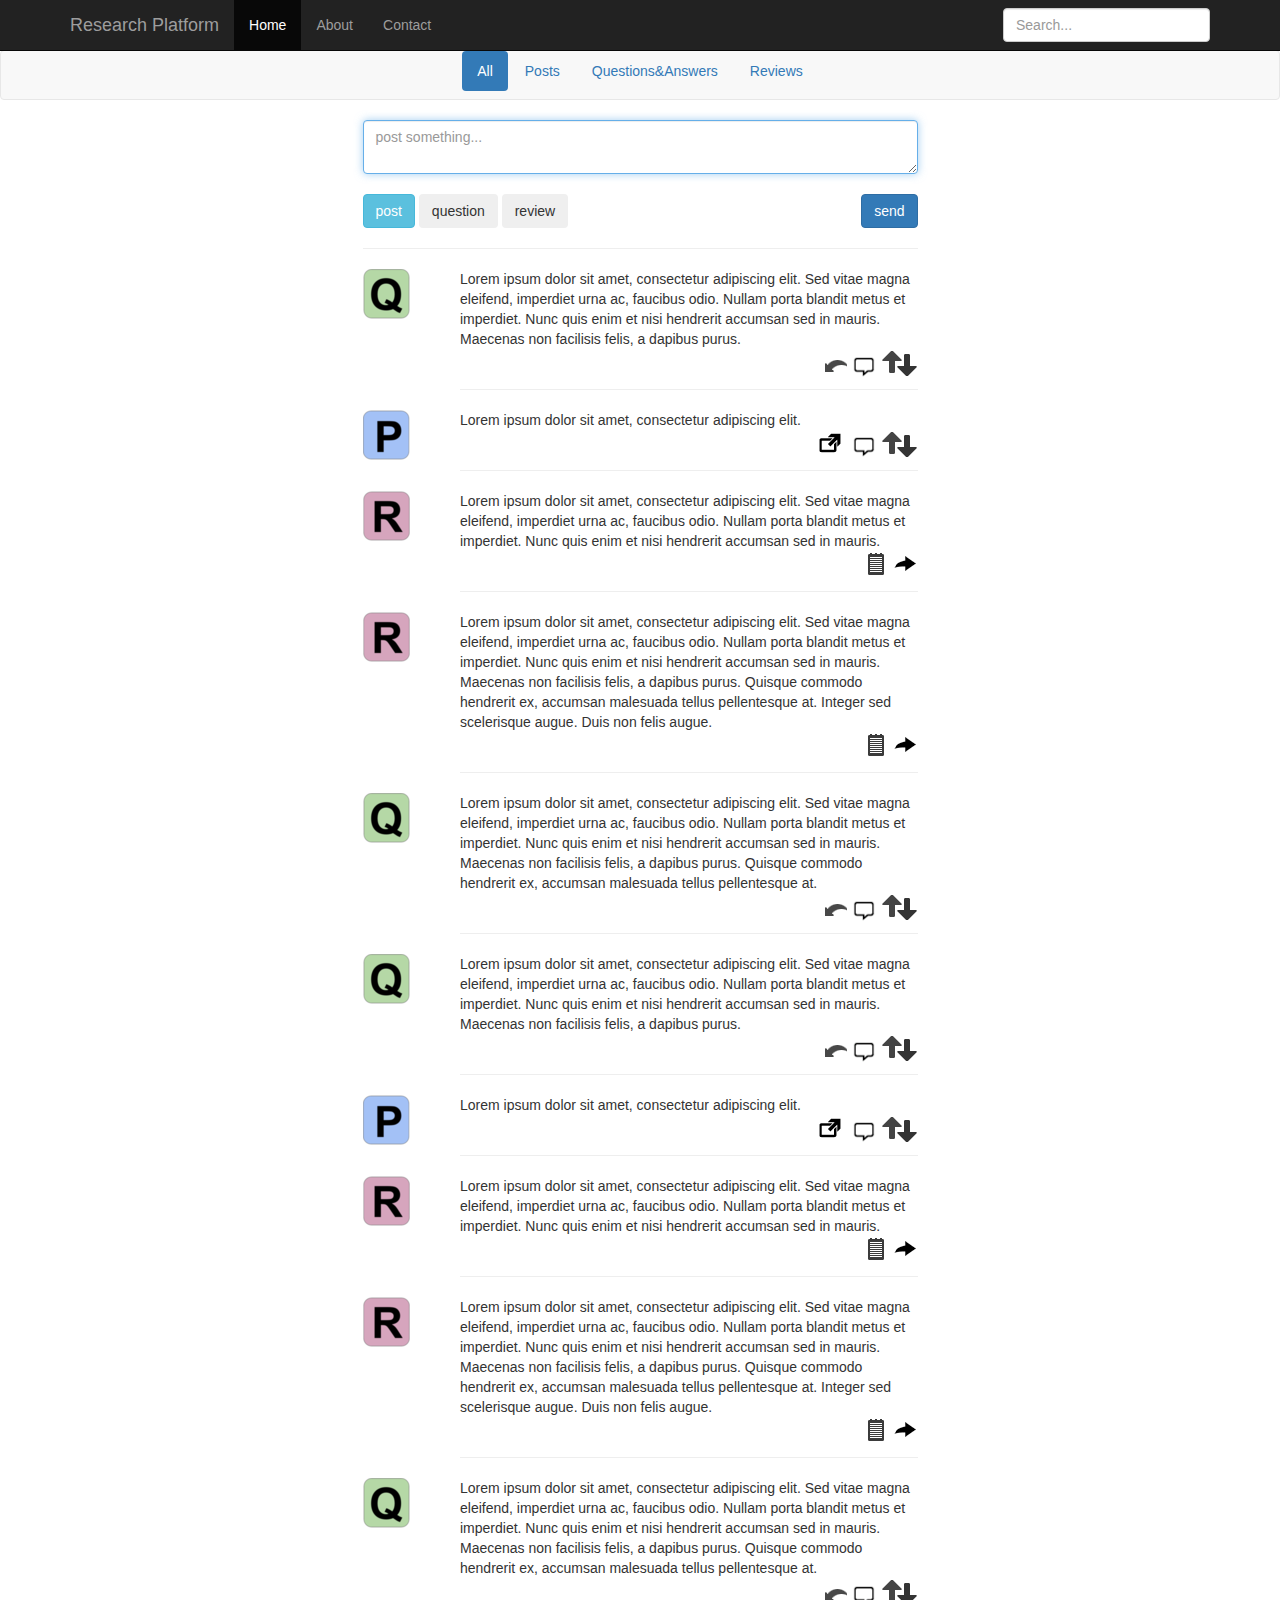
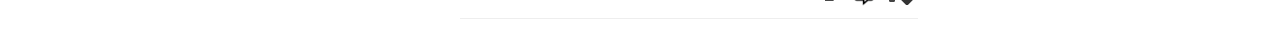
==== mainfeed.html @ 681f9a4e "Initial version of the front end" ====
<!DOCTYPE html>
<html lang="en">
  <head>
    <meta charset="utf-8">
    <meta http-equiv="X-UA-Compatible" content="IE=edge">
    <meta name="viewport" content="width=device-width, initial-scale=1">
    <title>Feed</title>

    <!-- Bootstrap -->
    <link href="css/bootstrap.min.css" rel="stylesheet">

    <!-- HTML5 shim and Respond.js for IE8 support of HTML5 elements and media queries -->
    <!-- WARNING: Respond.js doesn't work if you view the page via file:// -->
    <!--[if lt IE 9]>
      <script src="https://oss.maxcdn.com/html5shiv/3.7.3/html5shiv.min.js"></script>
      <script src="https://oss.maxcdn.com/respond/1.4.2/respond.min.js"></script>
    <![endif]-->
      
    <link href="css/starter-template.css" rel="stylesheet">
      
  </head>
  <body>
      
    <nav class="navbar navbar-inverse navbar-fixed-top">
        
          <div class="container">
            <div class="navbar-header">
              <button type="button" class="navbar-toggle collapsed" data-toggle="collapse" data-target="#navbar" aria-expanded="false" aria-controls="navbar">
                <span class="sr-only">Toggle navigation</span>
                <span class="icon-bar"></span>
                <span class="icon-bar"></span>
                <span class="icon-bar"></span>
              </button>
              <a class="navbar-brand" href="#">Research Platform</a>
            </div>
              
            <div id="navbar" class="collapse navbar-collapse">
              <ul class="nav navbar-nav">
                <li class="active"><a href="#">Home</a></li>
                <li><a href="#about">About</a></li>
                <li><a href="#contact">Contact</a></li>
              </ul>
              <form class="navbar-form navbar-right">
                  <div class="form-group">
                    <input type="text" placeholder="Search..." class="form-control">
                  </div>
              </form>
            </div><!--/.nav-collapse -->     
              
          </div>
        
    </nav>
      
    <nav class="navbar navbar-default">
        
      <div class="container">
          <ul class="nav nav-pills center-pills">
              <li role="presentation" class="active"><a href="#">All</a></li>            
              <li role="presentation"><a href="#">Posts</a></li>
              <li role="presentation"><a href="#">Questions&Answers</a></li>
              <li role="presentation"><a href="#">Reviews</a></li>
          </ul>
      </div>
        
    </nav>

    <div class="container">
      <div class="row">          
        <div class="col-md-3"/></div>
        <div class="col-md-6">
          <div class="form-group">
            <textarea class="form-control" rows="2" placeholder="post something..." required autofocus></textarea>
            <br>
            <button type="button" class="btn btn-info">post</button>
            <button type="button" class="btn btn-secondary">question</button>
            <button type="button" class="btn btn-secondary">review</button>
            <a class="btn btn-primary pull-right" href="#" role="button">send</a>
            <br>
            <hr/>
          </div>
          
        </div>
        
        
        <div class="col-md-3"/></div>
      </div>
      
      <div class="row">
          
        <div class="col-md-3"></div>
    
        <div class="col-md-1">
            <img src="img/question-icon.png"/>
        </div>
          
        <div class="col-md-5">
            <div>
            Lorem ipsum dolor sit amet, consectetur adipiscing elit. Sed vitae magna eleifend, imperdiet urna ac, faucibus odio. Nullam porta blandit metus et imperdiet. Nunc quis enim et nisi hendrerit accumsan sed in mauris. Maecenas non facilisis felis, a dapibus purus.
            </div>
            
            <div class="pull-right">
                      <a href="#"><img src="img/question-actions.png" /></a>
            </div>
            <br>
            <hr/>
        </div>
          
        <div class="col-md-3"></div>          
      </div>  
    
      <div class="row">
          
        <div class="col-md-3"></div>
    
        <div class="col-md-1">
            <img src="img/post-icon.png"/>
        </div>
          
        <div class="col-md-5">
            <div>
            Lorem ipsum dolor sit amet, consectetur adipiscing elit.
            </div>
            
            <div class="pull-right">
                <a href="#"><img src="img/post-actions.png" /></a>
            </div>
            <br>
            <hr/>
        </div>
          
        <div class="col-md-3"></div>          
      </div>
    
      <div class="row">
          
        <div class="col-md-3"></div>
    
        <div class="col-md-1">
            <img src="img/review-icon.png"/>
        </div>
          
        <div class="col-md-5">
            <div>
            Lorem ipsum dolor sit amet, consectetur adipiscing elit. Sed vitae magna eleifend, imperdiet urna ac, faucibus odio. Nullam porta blandit metus et imperdiet. Nunc quis enim et nisi hendrerit accumsan sed in mauris. 
            </div>
            
            <div class="pull-right">
                <a href="#"><img src="img/review-actions.png" /></a>
            </div>
            <br>
            <hr/>
        </div>
          
        <div class="col-md-3"></div>          
      </div>
    
      <div class="row">
          
        <div class="col-md-3"></div>
    
        <div class="col-md-1">
            <img src="img/review-icon.png"/>
        </div>
          
        <div class="col-md-5">
            <div>
            Lorem ipsum dolor sit amet, consectetur adipiscing elit. Sed vitae magna eleifend, imperdiet urna ac, faucibus odio. Nullam porta blandit metus et imperdiet. Nunc quis enim et nisi hendrerit accumsan sed in mauris. Maecenas non facilisis felis, a dapibus purus. Quisque commodo hendrerit ex, accumsan malesuada tellus pellentesque at. Integer sed scelerisque augue. Duis non felis augue.
            </div>
            
            <div class="pull-right">
                <a href="#"><img src="img/review-actions.png" /></a>
            </div>
            <br>
            <hr/>
        </div>
          
        <div class="col-md-3"></div>          
      </div>
    
      <div class="row">
          
        <div class="col-md-3"></div>
    
        <div class="col-md-1">
            <img src="img/question-icon.png"/>
        </div>
          
        <div class="col-md-5">
            <div>
            Lorem ipsum dolor sit amet, consectetur adipiscing elit. Sed vitae magna eleifend, imperdiet urna ac, faucibus odio. Nullam porta blandit metus et imperdiet. Nunc quis enim et nisi hendrerit accumsan sed in mauris. Maecenas non facilisis felis, a dapibus purus. Quisque commodo hendrerit ex, accumsan malesuada tellus pellentesque at.
            </div>
            
            <div class="pull-right">
                      <a href="#"><img src="img/question-actions.png" /></a>
            </div>
            <br>
            <hr/>
        </div>
          
        <div class="col-md-3"></div>          
      </div>
    
      <div class="row">
          
        <div class="col-md-3"></div>
    
        <div class="col-md-1">
            <img src="img/question-icon.png"/>
        </div>
          
        <div class="col-md-5">
            <div>
            Lorem ipsum dolor sit amet, consectetur adipiscing elit. Sed vitae magna eleifend, imperdiet urna ac, faucibus odio. Nullam porta blandit metus et imperdiet. Nunc quis enim et nisi hendrerit accumsan sed in mauris. Maecenas non facilisis felis, a dapibus purus.
            </div>
            
            <div class="pull-right">
                      <a href="#"><img src="img/question-actions.png" /></a>
            </div>
            <br>
            <hr/>
        </div>
          
        <div class="col-md-3"></div>          
      </div>  
    
      <div class="row">
          
        <div class="col-md-3"></div>
    
        <div class="col-md-1">
            <img src="img/post-icon.png"/>
        </div>
          
        <div class="col-md-5">
            <div>
            Lorem ipsum dolor sit amet, consectetur adipiscing elit.
            </div>
            
            <div class="pull-right">
                <a href="#"><img src="img/post-actions.png" /></a>
            </div>
            <br>
            <hr/>
        </div>
          
        <div class="col-md-3"></div>          
      </div>
    
      <div class="row">
          
        <div class="col-md-3"></div>
    
        <div class="col-md-1">
            <img src="img/review-icon.png"/>
        </div>
          
        <div class="col-md-5">
            <div>
            Lorem ipsum dolor sit amet, consectetur adipiscing elit. Sed vitae magna eleifend, imperdiet urna ac, faucibus odio. Nullam porta blandit metus et imperdiet. Nunc quis enim et nisi hendrerit accumsan sed in mauris. 
            </div>
            
            <div class="pull-right">
                <a href="#"><img src="img/review-actions.png" /></a>
            </div>
            <br>
            <hr/>
        </div>
          
        <div class="col-md-3"></div>          
      </div>
    
      <div class="row">
          
        <div class="col-md-3"></div>
    
        <div class="col-md-1">
            <img src="img/review-icon.png"/>
        </div>
          
        <div class="col-md-5">
            <div>
            Lorem ipsum dolor sit amet, consectetur adipiscing elit. Sed vitae magna eleifend, imperdiet urna ac, faucibus odio. Nullam porta blandit metus et imperdiet. Nunc quis enim et nisi hendrerit accumsan sed in mauris. Maecenas non facilisis felis, a dapibus purus. Quisque commodo hendrerit ex, accumsan malesuada tellus pellentesque at. Integer sed scelerisque augue. Duis non felis augue.
            </div>
            
            <div class="pull-right">
                <a href="#"><img src="img/review-actions.png" /></a>
            </div>
            <br>
            <hr/>
        </div>
          
        <div class="col-md-3"></div>          
      </div>
    
      <div class="row">
          
        <div class="col-md-3"></div>
    
        <div class="col-md-1">
            <img src="img/question-icon.png"/>
        </div>
          
        <div class="col-md-5">
            <div>
            Lorem ipsum dolor sit amet, consectetur adipiscing elit. Sed vitae magna eleifend, imperdiet urna ac, faucibus odio. Nullam porta blandit metus et imperdiet. Nunc quis enim et nisi hendrerit accumsan sed in mauris. Maecenas non facilisis felis, a dapibus purus. Quisque commodo hendrerit ex, accumsan malesuada tellus pellentesque at.
            </div>
            
            <div class="pull-right">
                      <a href="#"><img src="img/question-actions.png" /></a>
            </div>
            <br>
            <hr/>
        </div>
          
        <div class="col-md-3"></div>          
      </div>

    
    
    
    </div><!-- /.container -->
      
    <!--
    <footer class="footer">
      <div class="container">
         <p class="text-muted">Place sticky footer content here.</p> 
      </div>
    </footer>      
    -->
      
    <script src="https://ajax.googleapis.com/ajax/libs/jquery/1.12.4/jquery.min.js"></script>
    <script src="js/bootstrap.min.js"></script>
  </body>
</html>
---- css/starter-template.css ----
body {
  padding-top: 50px;
}

.starter-template {
  padding: 40px 15px;
  text-align: center;
}

.footer {
  position: absolute;
  bottom: 0;
  width: 100%;
  /* Set the fixed height of the footer here */
  height: 60px;
  background-color: #f5f5f5;
}

.center-pills {
    display: flex;
    justify-content: center;
}
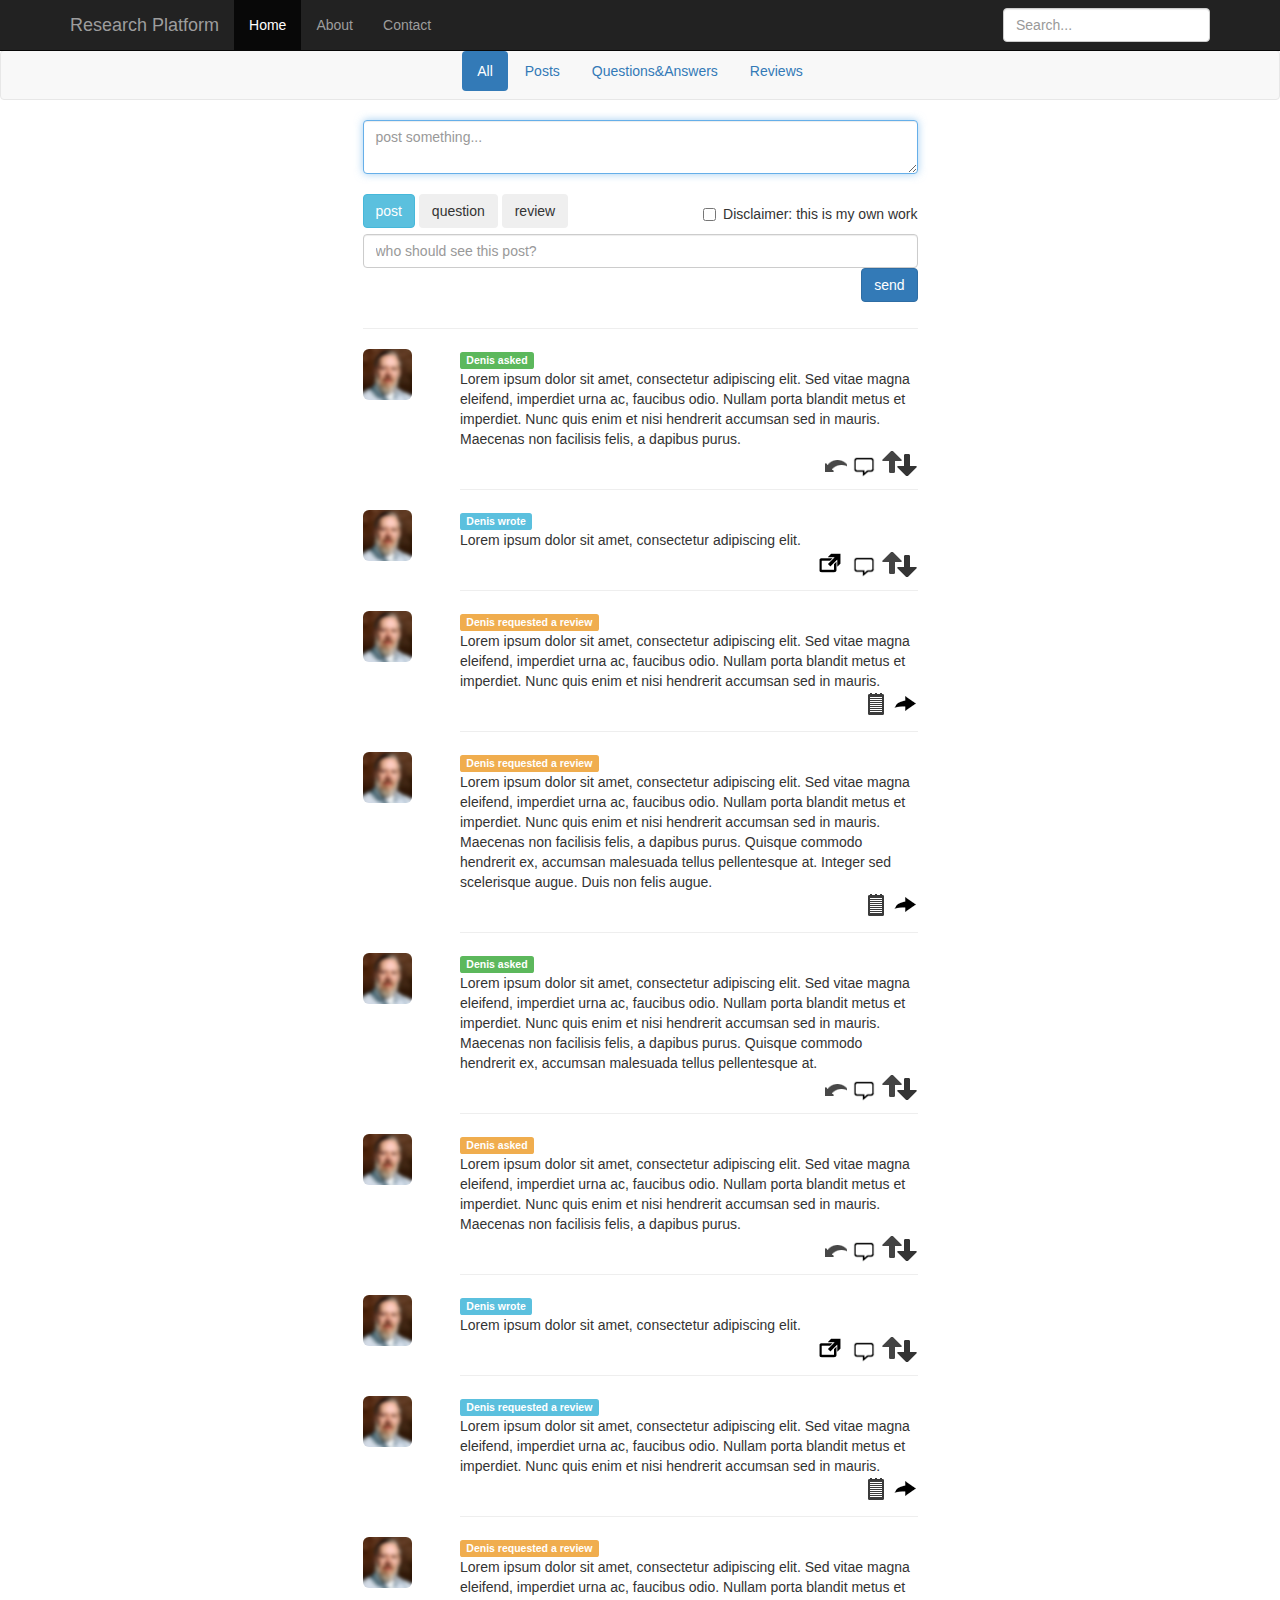
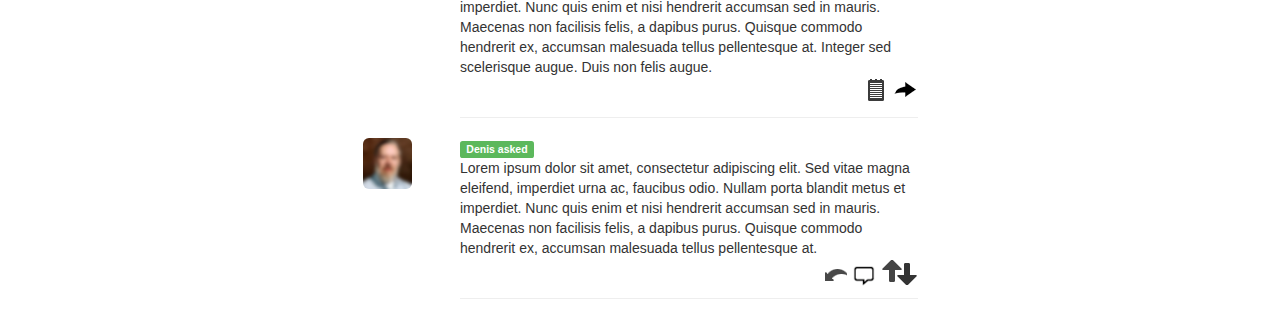
==== commit 1678b392: "+ Added profile pic of user and type of post in both index.html and mainfeed.html + Added the “send”" ====
--- a/mainfeed.html
+++ b/mainfeed.html
@@ -69,13 +69,28 @@
         <div class="col-md-3"/></div>
         <div class="col-md-6">
           <div class="form-group">
-            <textarea class="form-control" rows="2" placeholder="post something..." required autofocus></textarea>
-            <br>
-            <button type="button" class="btn btn-info">post</button>
-            <button type="button" class="btn btn-secondary">question</button>
-            <button type="button" class="btn btn-secondary">review</button>
-            <a class="btn btn-primary pull-right" href="#" role="button">send</a>
-            <br>
+            <div>
+              <textarea class="form-control" rows="2" placeholder="post something..." required autofocus></textarea>
+            </div>
+              
+            <div>
+              <br>
+              <button type="button" class="btn btn-info">post</button>
+              <button type="button" class="btn btn-secondary">question</button>
+              <button type="button" class="btn btn-secondary">review</button>
+                
+              <div class="checkbox pull-right">
+                <label><input type="checkbox">Disclaimer: this is my own work</label>
+              </div>                
+            </div>
+            
+            <div class="form-group">
+              <input type="text" class="form-control pull-left" data-role="tagsinput" placeholder="who should see this post?" id="usr">     
+            </div>
+            <div>                
+                <a class="btn btn-primary pull-right" href="#" role="button">send</a>
+            </div>
+            <br><br><br>
             <hr/>
           </div>
           
@@ -90,15 +105,122 @@
         <div class="col-md-3"></div>
     
         <div class="col-md-1">
-            <img src="img/question-icon.png"/>
-        </div>
-          
-        <div class="col-md-5">
+            <img src="img/denis.png" class="img-rounded"/>
+        </div>
+          
+        <div class="col-md-5">
+            <div>
+              <span class="label label-success">Denis asked</span>
+            </div>
             <div>
             Lorem ipsum dolor sit amet, consectetur adipiscing elit. Sed vitae magna eleifend, imperdiet urna ac, faucibus odio. Nullam porta blandit metus et imperdiet. Nunc quis enim et nisi hendrerit accumsan sed in mauris. Maecenas non facilisis felis, a dapibus purus.
             </div>
             
             <div class="pull-right">
+              <a href="#"><img src="img/question-actions.png" /></a>
+            </div>
+            <br>
+            <hr/>
+        </div>
+          
+        <div class="col-md-3"></div>          
+      </div>  
+    
+      <div class="row">
+          
+        <div class="col-md-3"></div>
+    
+        <div class="col-md-1">
+            <img src="img/denis.png" class="img-rounded"/>
+        </div>
+          
+        <div class="col-md-5">
+            <div>
+              <span class="label label-info">Denis wrote</span>
+            </div>
+            <div>
+            Lorem ipsum dolor sit amet, consectetur adipiscing elit.
+            </div>
+            
+            <div class="pull-right">
+                <a href="#"><img src="img/post-actions.png" /></a>
+            </div>
+            <br>
+            <hr/>
+        </div>
+          
+        <div class="col-md-3"></div>          
+      </div>
+    
+      <div class="row">
+          
+        <div class="col-md-3"></div>
+    
+        <div class="col-md-1">
+            <img src="img/denis.png" class="img-rounded"/>
+        </div>
+          
+        <div class="col-md-5">
+            <div>
+              <span class="label label-warning">Denis requested a review</span>
+            </div>
+            <div>
+            Lorem ipsum dolor sit amet, consectetur adipiscing elit. Sed vitae magna eleifend, imperdiet urna ac, faucibus odio. Nullam porta blandit metus et imperdiet. Nunc quis enim et nisi hendrerit accumsan sed in mauris. 
+            </div>
+            
+            <div class="pull-right">
+                <a href="#"><img src="img/review-actions.png" /></a>
+            </div>
+            <br>
+            <hr/>
+        </div>
+          
+        <div class="col-md-3"></div>          
+      </div>
+    
+      <div class="row">
+          
+        <div class="col-md-3"></div>
+    
+        <div class="col-md-1">
+            <img src="img/denis.png" class="img-rounded"/>
+        </div>
+          
+        <div class="col-md-5">
+            <div>
+              <span class="label label-warning">Denis requested a review</span>
+            </div>
+            <div>
+            Lorem ipsum dolor sit amet, consectetur adipiscing elit. Sed vitae magna eleifend, imperdiet urna ac, faucibus odio. Nullam porta blandit metus et imperdiet. Nunc quis enim et nisi hendrerit accumsan sed in mauris. Maecenas non facilisis felis, a dapibus purus. Quisque commodo hendrerit ex, accumsan malesuada tellus pellentesque at. Integer sed scelerisque augue. Duis non felis augue.
+            </div>
+            
+            <div class="pull-right">
+                <a href="#"><img src="img/review-actions.png" /></a>
+            </div>
+            <br>
+            <hr/>
+        </div>
+          
+        <div class="col-md-3"></div>          
+      </div>
+    
+      <div class="row">
+          
+        <div class="col-md-3"></div>
+    
+        <div class="col-md-1">
+            <img src="img/denis.png" class="img-rounded"/>
+        </div>
+          
+        <div class="col-md-5">
+            <div>
+              <span class="label label-success">Denis asked</span>
+            </div>
+            <div>
+            Lorem ipsum dolor sit amet, consectetur adipiscing elit. Sed vitae magna eleifend, imperdiet urna ac, faucibus odio. Nullam porta blandit metus et imperdiet. Nunc quis enim et nisi hendrerit accumsan sed in mauris. Maecenas non facilisis felis, a dapibus purus. Quisque commodo hendrerit ex, accumsan malesuada tellus pellentesque at.
+            </div>
+            
+            <div class="pull-right">
                       <a href="#"><img src="img/question-actions.png" /></a>
             </div>
             <br>
@@ -106,6 +228,32 @@
         </div>
           
         <div class="col-md-3"></div>          
+      </div>
+    
+      <div class="row">
+          
+        <div class="col-md-3"></div>
+    
+        <div class="col-md-1">
+            <img src="img/denis.png" class="img-rounded"/>
+        </div>
+          
+        <div class="col-md-5">
+            <div>
+              <span class="label label-warning">Denis asked</span>
+            </div>
+            <div>
+            Lorem ipsum dolor sit amet, consectetur adipiscing elit. Sed vitae magna eleifend, imperdiet urna ac, faucibus odio. Nullam porta blandit metus et imperdiet. Nunc quis enim et nisi hendrerit accumsan sed in mauris. Maecenas non facilisis felis, a dapibus purus.
+            </div>
+            
+            <div class="pull-right">
+                      <a href="#"><img src="img/question-actions.png" /></a>
+            </div>
+            <br>
+            <hr/>
+        </div>
+          
+        <div class="col-md-3"></div>          
       </div>  
     
       <div class="row">
@@ -113,10 +261,13 @@
         <div class="col-md-3"></div>
     
         <div class="col-md-1">
-            <img src="img/post-icon.png"/>
-        </div>
-          
-        <div class="col-md-5">
+            <img src="img/denis.png" class="img-rounded"/>
+        </div>
+          
+        <div class="col-md-5">
+            <div>
+              <span class="label label-info">Denis wrote</span>
+            </div>
             <div>
             Lorem ipsum dolor sit amet, consectetur adipiscing elit.
             </div>
@@ -136,10 +287,13 @@
         <div class="col-md-3"></div>
     
         <div class="col-md-1">
-            <img src="img/review-icon.png"/>
-        </div>
-          
-        <div class="col-md-5">
+            <img src="img/denis.png" class="img-rounded"/>
+        </div>
+          
+        <div class="col-md-5">
+            <div>
+              <span class="label label-info">Denis requested a review</span>
+            </div>
             <div>
             Lorem ipsum dolor sit amet, consectetur adipiscing elit. Sed vitae magna eleifend, imperdiet urna ac, faucibus odio. Nullam porta blandit metus et imperdiet. Nunc quis enim et nisi hendrerit accumsan sed in mauris. 
             </div>
@@ -159,10 +313,13 @@
         <div class="col-md-3"></div>
     
         <div class="col-md-1">
-            <img src="img/review-icon.png"/>
-        </div>
-          
-        <div class="col-md-5">
+            <img src="img/denis.png" class="img-rounded"/>
+        </div>
+          
+        <div class="col-md-5">
+            <div>
+              <span class="label label-warning">Denis requested a review</span>
+            </div>
             <div>
             Lorem ipsum dolor sit amet, consectetur adipiscing elit. Sed vitae magna eleifend, imperdiet urna ac, faucibus odio. Nullam porta blandit metus et imperdiet. Nunc quis enim et nisi hendrerit accumsan sed in mauris. Maecenas non facilisis felis, a dapibus purus. Quisque commodo hendrerit ex, accumsan malesuada tellus pellentesque at. Integer sed scelerisque augue. Duis non felis augue.
             </div>
@@ -182,125 +339,13 @@
         <div class="col-md-3"></div>
     
         <div class="col-md-1">
-            <img src="img/question-icon.png"/>
-        </div>
-          
-        <div class="col-md-5">
-            <div>
-            Lorem ipsum dolor sit amet, consectetur adipiscing elit. Sed vitae magna eleifend, imperdiet urna ac, faucibus odio. Nullam porta blandit metus et imperdiet. Nunc quis enim et nisi hendrerit accumsan sed in mauris. Maecenas non facilisis felis, a dapibus purus. Quisque commodo hendrerit ex, accumsan malesuada tellus pellentesque at.
-            </div>
-            
-            <div class="pull-right">
-                      <a href="#"><img src="img/question-actions.png" /></a>
-            </div>
-            <br>
-            <hr/>
-        </div>
-          
-        <div class="col-md-3"></div>          
-      </div>
-    
-      <div class="row">
-          
-        <div class="col-md-3"></div>
-    
-        <div class="col-md-1">
-            <img src="img/question-icon.png"/>
-        </div>
-          
-        <div class="col-md-5">
-            <div>
-            Lorem ipsum dolor sit amet, consectetur adipiscing elit. Sed vitae magna eleifend, imperdiet urna ac, faucibus odio. Nullam porta blandit metus et imperdiet. Nunc quis enim et nisi hendrerit accumsan sed in mauris. Maecenas non facilisis felis, a dapibus purus.
-            </div>
-            
-            <div class="pull-right">
-                      <a href="#"><img src="img/question-actions.png" /></a>
-            </div>
-            <br>
-            <hr/>
-        </div>
-          
-        <div class="col-md-3"></div>          
-      </div>  
-    
-      <div class="row">
-          
-        <div class="col-md-3"></div>
-    
-        <div class="col-md-1">
-            <img src="img/post-icon.png"/>
-        </div>
-          
-        <div class="col-md-5">
-            <div>
-            Lorem ipsum dolor sit amet, consectetur adipiscing elit.
-            </div>
-            
-            <div class="pull-right">
-                <a href="#"><img src="img/post-actions.png" /></a>
-            </div>
-            <br>
-            <hr/>
-        </div>
-          
-        <div class="col-md-3"></div>          
-      </div>
-    
-      <div class="row">
-          
-        <div class="col-md-3"></div>
-    
-        <div class="col-md-1">
-            <img src="img/review-icon.png"/>
-        </div>
-          
-        <div class="col-md-5">
-            <div>
-            Lorem ipsum dolor sit amet, consectetur adipiscing elit. Sed vitae magna eleifend, imperdiet urna ac, faucibus odio. Nullam porta blandit metus et imperdiet. Nunc quis enim et nisi hendrerit accumsan sed in mauris. 
-            </div>
-            
-            <div class="pull-right">
-                <a href="#"><img src="img/review-actions.png" /></a>
-            </div>
-            <br>
-            <hr/>
-        </div>
-          
-        <div class="col-md-3"></div>          
-      </div>
-    
-      <div class="row">
-          
-        <div class="col-md-3"></div>
-    
-        <div class="col-md-1">
-            <img src="img/review-icon.png"/>
-        </div>
-          
-        <div class="col-md-5">
-            <div>
-            Lorem ipsum dolor sit amet, consectetur adipiscing elit. Sed vitae magna eleifend, imperdiet urna ac, faucibus odio. Nullam porta blandit metus et imperdiet. Nunc quis enim et nisi hendrerit accumsan sed in mauris. Maecenas non facilisis felis, a dapibus purus. Quisque commodo hendrerit ex, accumsan malesuada tellus pellentesque at. Integer sed scelerisque augue. Duis non felis augue.
-            </div>
-            
-            <div class="pull-right">
-                <a href="#"><img src="img/review-actions.png" /></a>
-            </div>
-            <br>
-            <hr/>
-        </div>
-          
-        <div class="col-md-3"></div>          
-      </div>
-    
-      <div class="row">
-          
-        <div class="col-md-3"></div>
-    
-        <div class="col-md-1">
-            <img src="img/question-icon.png"/>
-        </div>
-          
-        <div class="col-md-5">
+            <img src="img/denis.png" class="img-rounded"/>
+        </div>
+          
+        <div class="col-md-5">
+            <div>
+              <span class="label label-success">Denis asked</span>
+            </div>
             <div>
             Lorem ipsum dolor sit amet, consectetur adipiscing elit. Sed vitae magna eleifend, imperdiet urna ac, faucibus odio. Nullam porta blandit metus et imperdiet. Nunc quis enim et nisi hendrerit accumsan sed in mauris. Maecenas non facilisis felis, a dapibus purus. Quisque commodo hendrerit ex, accumsan malesuada tellus pellentesque at.
             </div>
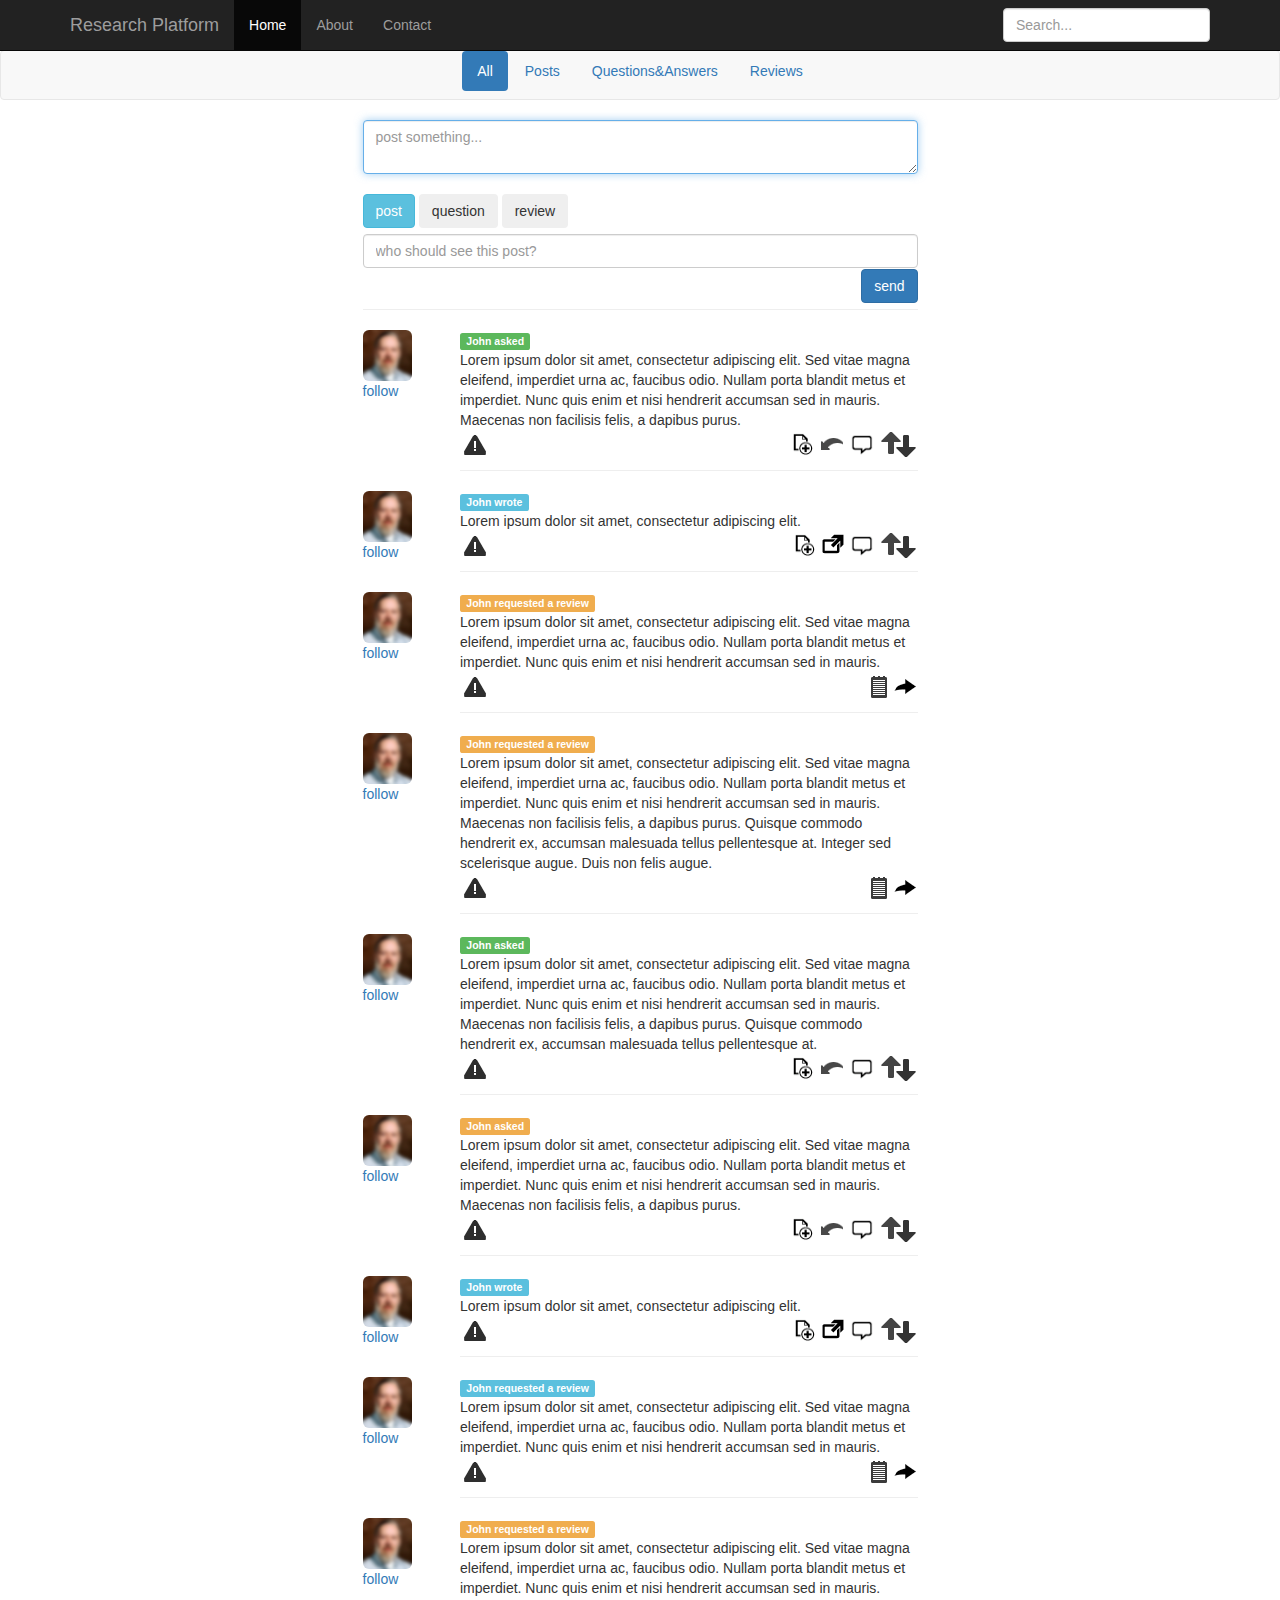
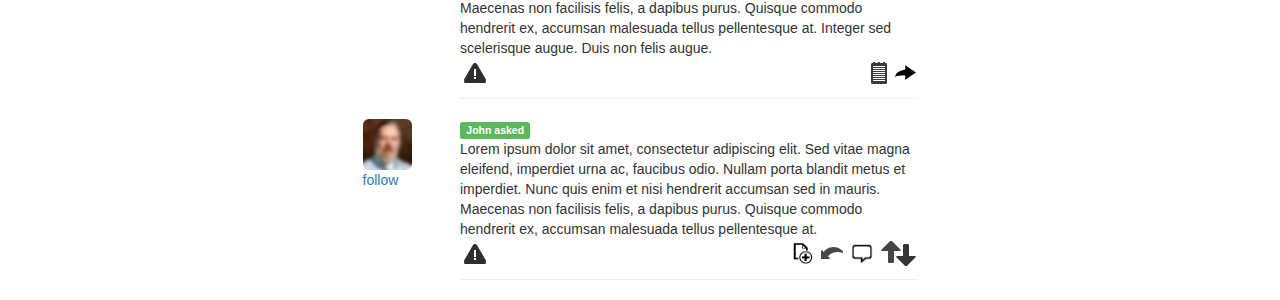
==== commit afb377d7: "+ added the possibility to follow anything (also an icon on each post) + we add buttons to comment o" ====
--- a/mainfeed.html
+++ b/mainfeed.html
@@ -75,22 +75,24 @@
               
             <div>
               <br>
-              <button type="button" class="btn btn-info">post</button>
-              <button type="button" class="btn btn-secondary">question</button>
-              <button type="button" class="btn btn-secondary">review</button>
+              <div class="pull-left">
+                <button id="postbtn" type="button" class="btn btn-info">post</button>
+                <button id="questionbtn" type="button" class="btn btn-secondary">question</button>
+                <button id="reviewbtn" type="button" class="btn btn-secondary">review</button>
+              </div>
+                            
+              <div id="postoptions" class="pull-right"></div>                
                 
-              <div class="checkbox pull-right">
-                <label><input type="checkbox">Disclaimer: this is my own work</label>
-              </div>                
-            </div>
-            
+            </div>            
             <div class="form-group">
+              <br><br>
               <input type="text" class="form-control pull-left" data-role="tagsinput" placeholder="who should see this post?" id="usr">     
             </div>
-            <div>                
+            <div>     
+                <br>
                 <a class="btn btn-primary pull-right" href="#" role="button">send</a>
             </div>
-            <br><br><br>
+            <br>
             <hr/>
           </div>
           
@@ -105,20 +107,32 @@
         <div class="col-md-3"></div>
     
         <div class="col-md-1">
-            <img src="img/denis.png" class="img-rounded"/>
-        </div>
-          
-        <div class="col-md-5">
-            <div>
-              <span class="label label-success">Denis asked</span>
+            <a href="#" title="John Smith" data-toggle="popover" data-placement="bottom" data-content="Programming languages, operating systems" data-trigger="hover">
+                <img src="img/denis.png" class="img-rounded"/>
+            </a>            
+            <a href="#">follow</a>
+        </div>
+          
+        <div class="col-md-5">
+            <div>
+              <span class="label label-success">John asked</span>
             </div>
             <div>
             Lorem ipsum dolor sit amet, consectetur adipiscing elit. Sed vitae magna eleifend, imperdiet urna ac, faucibus odio. Nullam porta blandit metus et imperdiet. Nunc quis enim et nisi hendrerit accumsan sed in mauris. Maecenas non facilisis felis, a dapibus purus.
             </div>
             
-            <div class="pull-right">
-              <a href="#"><img src="img/question-actions.png" /></a>
-            </div>
+            <!-- Buttons for QUESTIONS -->
+            <div>
+              <div class="pull-left">
+                <a href="#" title="flag"><img src="img/flag-icon.png"/></a>
+              </div>
+              <div class="pull-right">
+                <a href="#" title="follow"><img src="img/follow-icon.png"/></a>
+                <a href="#" title="reply"><img src="img/reply-icon.png"/></a>
+                <a href="#" title="comment"><img src="img/comment-icon.png"/></a>
+                <a href="#" title="vote/like"><img src="img/vote-icon.png"/></a>
+              </div>         
+            </div> 
             <br>
             <hr/>
         </div>
@@ -131,124 +145,180 @@
         <div class="col-md-3"></div>
     
         <div class="col-md-1">
-            <img src="img/denis.png" class="img-rounded"/>
-        </div>
-          
-        <div class="col-md-5">
-            <div>
-              <span class="label label-info">Denis wrote</span>
+            <a href="#" title="John Smith" data-toggle="popover" data-placement="bottom" data-content="Programming languages, operating systems" data-trigger="hover">
+                <img src="img/denis.png" class="img-rounded"/>
+            </a>
+            <a href="#">follow</a>
+        </div>
+          
+        <div class="col-md-5">
+            <div>
+              <span class="label label-info">John wrote</span>
             </div>
             <div>
             Lorem ipsum dolor sit amet, consectetur adipiscing elit.
             </div>
             
-            <div class="pull-right">
-                <a href="#"><img src="img/post-actions.png" /></a>
-            </div>
-            <br>
-            <hr/>
-        </div>
-          
-        <div class="col-md-3"></div>          
-      </div>
-    
-      <div class="row">
-          
-        <div class="col-md-3"></div>
-    
-        <div class="col-md-1">
-            <img src="img/denis.png" class="img-rounded"/>
-        </div>
-          
-        <div class="col-md-5">
-            <div>
-              <span class="label label-warning">Denis requested a review</span>
+            <!-- Buttons for POSTS -->
+            <div>
+              <div class="pull-left">
+                <a href="#" title="flag"><img src="img/flag-icon.png"/></a>
+              </div>
+              <div class="pull-right">
+                <a href="#" title="follow"><img src="img/follow-icon.png"/></a>
+                <a href="#" title="re-post"><img src="img/repost-icon.png"/></a>                
+                <a href="#" title="comment"><img src="img/comment-icon.png"/></a>
+                <a href="#" title="vote/like"><img src="img/vote-icon.png"/></a>
+              </div>         
+            </div>  
+            <br>
+            <hr/>
+        </div>
+          
+        <div class="col-md-3"></div>          
+      </div>
+    
+      <div class="row">
+          
+        <div class="col-md-3"></div>
+    
+        <div class="col-md-1">
+            <a href="#" title="John Smith" data-toggle="popover" data-placement="bottom" data-content="Programming languages, operating systems" data-trigger="hover">
+                <img src="img/denis.png" class="img-rounded"/>
+            </a>
+            <a href="#">follow</a>
+        </div>
+          
+        <div class="col-md-5">
+            <div>
+              <span class="label label-warning">John requested a review</span>
             </div>
             <div>
             Lorem ipsum dolor sit amet, consectetur adipiscing elit. Sed vitae magna eleifend, imperdiet urna ac, faucibus odio. Nullam porta blandit metus et imperdiet. Nunc quis enim et nisi hendrerit accumsan sed in mauris. 
             </div>
             
-            <div class="pull-right">
-                <a href="#"><img src="img/review-actions.png" /></a>
-            </div>
-            <br>
-            <hr/>
-        </div>
-          
-        <div class="col-md-3"></div>          
-      </div>
-    
-      <div class="row">
-          
-        <div class="col-md-3"></div>
-    
-        <div class="col-md-1">
-            <img src="img/denis.png" class="img-rounded"/>
-        </div>
-          
-        <div class="col-md-5">
-            <div>
-              <span class="label label-warning">Denis requested a review</span>
+            <!-- Buttons for REVIEWS -->
+            <div>
+              <div class="pull-left">
+                <a href="#" title="flag"><img src="img/flag-icon.png"/></a>
+              </div>
+              <div class="pull-right">                
+                <a href="#" title="comment"><img src="img/review-icon.png"/></a>
+                <a href="#" title="forward"><img src="img/fwd-icon.png"/></a>
+              </div>         
+            </div> 
+            <br>
+            <hr/>
+        </div>
+          
+        <div class="col-md-3"></div>          
+      </div>
+    
+      <div class="row">
+          
+        <div class="col-md-3"></div>
+    
+        <div class="col-md-1">
+            <a href="#" title="John Smith" data-toggle="popover" data-placement="bottom" data-content="Programming languages, operating systems" data-trigger="hover">
+                <img src="img/denis.png" class="img-rounded"/>
+            </a>
+            <a href="#">follow</a>
+        </div>
+          
+        <div class="col-md-5">
+            <div>
+              <span class="label label-warning">John requested a review</span>
             </div>
             <div>
             Lorem ipsum dolor sit amet, consectetur adipiscing elit. Sed vitae magna eleifend, imperdiet urna ac, faucibus odio. Nullam porta blandit metus et imperdiet. Nunc quis enim et nisi hendrerit accumsan sed in mauris. Maecenas non facilisis felis, a dapibus purus. Quisque commodo hendrerit ex, accumsan malesuada tellus pellentesque at. Integer sed scelerisque augue. Duis non felis augue.
             </div>
             
-            <div class="pull-right">
-                <a href="#"><img src="img/review-actions.png" /></a>
-            </div>
-            <br>
-            <hr/>
-        </div>
-          
-        <div class="col-md-3"></div>          
-      </div>
-    
-      <div class="row">
-          
-        <div class="col-md-3"></div>
-    
-        <div class="col-md-1">
-            <img src="img/denis.png" class="img-rounded"/>
-        </div>
-          
-        <div class="col-md-5">
-            <div>
-              <span class="label label-success">Denis asked</span>
+            <!-- Buttons for REVIEWS -->
+            <div>
+              <div class="pull-left">
+                <a href="#" title="flag"><img src="img/flag-icon.png"/></a>
+              </div>
+              <div class="pull-right">                
+                <a href="#" title="comment"><img src="img/review-icon.png"/></a>
+                <a href="#" title="forward"><img src="img/fwd-icon.png"/></a>
+              </div>         
+            </div> 
+            <br>
+            <hr/>
+        </div>
+          
+        <div class="col-md-3"></div>          
+      </div>
+    
+      <div class="row">
+          
+        <div class="col-md-3"></div>
+    
+        <div class="col-md-1">
+            <a href="#" title="John Smith" data-toggle="popover" data-placement="bottom" data-content="Programming languages, operating systems" data-trigger="hover">
+                <img src="img/denis.png" class="img-rounded"/>
+            </a>
+            <a href="#">follow</a>
+        </div>
+          
+        <div class="col-md-5">
+            <div>
+              <span class="label label-success">John asked</span>
             </div>
             <div>
             Lorem ipsum dolor sit amet, consectetur adipiscing elit. Sed vitae magna eleifend, imperdiet urna ac, faucibus odio. Nullam porta blandit metus et imperdiet. Nunc quis enim et nisi hendrerit accumsan sed in mauris. Maecenas non facilisis felis, a dapibus purus. Quisque commodo hendrerit ex, accumsan malesuada tellus pellentesque at.
             </div>
             
-            <div class="pull-right">
-                      <a href="#"><img src="img/question-actions.png" /></a>
-            </div>
-            <br>
-            <hr/>
-        </div>
-          
-        <div class="col-md-3"></div>          
-      </div>
-    
-      <div class="row">
-          
-        <div class="col-md-3"></div>
-    
-        <div class="col-md-1">
-            <img src="img/denis.png" class="img-rounded"/>
-        </div>
-          
-        <div class="col-md-5">
-            <div>
-              <span class="label label-warning">Denis asked</span>
+            <!-- Buttons for QUESTIONS -->
+            <div>
+              <div class="pull-left">
+                <a href="#" title="flag"><img src="img/flag-icon.png"/></a>
+              </div>
+              <div class="pull-right">
+                <a href="#" title="follow"><img src="img/follow-icon.png"/></a>
+                <a href="#" title="reply"><img src="img/reply-icon.png"/></a>
+                <a href="#" title="comment"><img src="img/comment-icon.png"/></a>
+                <a href="#" title="vote/like"><img src="img/vote-icon.png"/></a>
+              </div>         
+            </div> 
+            <br>
+            <hr/>
+        </div>
+          
+        <div class="col-md-3"></div>          
+      </div>
+    
+      <div class="row">
+          
+        <div class="col-md-3"></div>
+    
+        <div class="col-md-1">
+            <a href="#" title="John Smith" data-toggle="popover" data-placement="bottom" data-content="Programming languages, operating systems" data-trigger="hover">
+                <img src="img/denis.png" class="img-rounded"/>
+            </a>
+            <a href="#">follow</a>
+        </div>
+          
+        <div class="col-md-5">
+            <div>
+              <span class="label label-warning">John asked</span>
             </div>
             <div>
             Lorem ipsum dolor sit amet, consectetur adipiscing elit. Sed vitae magna eleifend, imperdiet urna ac, faucibus odio. Nullam porta blandit metus et imperdiet. Nunc quis enim et nisi hendrerit accumsan sed in mauris. Maecenas non facilisis felis, a dapibus purus.
             </div>
             
-            <div class="pull-right">
-                      <a href="#"><img src="img/question-actions.png" /></a>
-            </div>
+            <!-- Buttons for QUESTIONS -->
+            <div>
+              <div class="pull-left">
+                <a href="#" title="flag"><img src="img/flag-icon.png"/></a>
+              </div>
+              <div class="pull-right">
+                <a href="#" title="follow"><img src="img/follow-icon.png"/></a>
+                <a href="#" title="reply"><img src="img/reply-icon.png"/></a>
+                <a href="#" title="comment"><img src="img/comment-icon.png"/></a>
+                <a href="#" title="vote/like"><img src="img/vote-icon.png"/></a>
+              </div>         
+            </div> 
             <br>
             <hr/>
         </div>
@@ -261,98 +331,142 @@
         <div class="col-md-3"></div>
     
         <div class="col-md-1">
-            <img src="img/denis.png" class="img-rounded"/>
-        </div>
-          
-        <div class="col-md-5">
-            <div>
-              <span class="label label-info">Denis wrote</span>
+            <a href="#" title="John Smith" data-toggle="popover" data-placement="bottom" data-content="Programming languages, operating systems" data-trigger="hover">
+                <img src="img/denis.png" class="img-rounded"/>
+            </a>
+            <a href="#">follow</a>
+        </div>
+          
+        <div class="col-md-5">
+            <div>
+              <span class="label label-info">John wrote</span>
             </div>
             <div>
             Lorem ipsum dolor sit amet, consectetur adipiscing elit.
             </div>
             
-            <div class="pull-right">
-                <a href="#"><img src="img/post-actions.png" /></a>
-            </div>
-            <br>
-            <hr/>
-        </div>
-          
-        <div class="col-md-3"></div>          
-      </div>
-    
-      <div class="row">
-          
-        <div class="col-md-3"></div>
-    
-        <div class="col-md-1">
-            <img src="img/denis.png" class="img-rounded"/>
-        </div>
-          
-        <div class="col-md-5">
-            <div>
-              <span class="label label-info">Denis requested a review</span>
+            <!-- Buttons for POSTS -->
+            <div>
+              <div class="pull-left">
+                <a href="#" title="flag"><img src="img/flag-icon.png"/></a>
+              </div>
+              <div class="pull-right">
+                <a href="#" title="follow"><img src="img/follow-icon.png"/></a>
+                <a href="#" title="re-post"><img src="img/repost-icon.png"/></a>                
+                <a href="#" title="comment"><img src="img/comment-icon.png"/></a>
+                <a href="#" title="vote/like"><img src="img/vote-icon.png"/></a>
+              </div>         
+            </div>  
+            <br>
+            <hr/>
+        </div>
+          
+        <div class="col-md-3"></div>          
+      </div>
+    
+      <div class="row">
+          
+        <div class="col-md-3"></div>
+    
+        <div class="col-md-1">
+            <a href="#" title="John Smith" data-toggle="popover" data-placement="bottom" data-content="Programming languages, operating systems" data-trigger="hover">
+                <img src="img/denis.png" class="img-rounded"/>
+            </a>
+            <a href="#">follow</a>
+        </div>
+          
+        <div class="col-md-5">
+            <div>
+              <span class="label label-info">John requested a review</span>
             </div>
             <div>
             Lorem ipsum dolor sit amet, consectetur adipiscing elit. Sed vitae magna eleifend, imperdiet urna ac, faucibus odio. Nullam porta blandit metus et imperdiet. Nunc quis enim et nisi hendrerit accumsan sed in mauris. 
             </div>
             
-            <div class="pull-right">
-                <a href="#"><img src="img/review-actions.png" /></a>
-            </div>
-            <br>
-            <hr/>
-        </div>
-          
-        <div class="col-md-3"></div>          
-      </div>
-    
-      <div class="row">
-          
-        <div class="col-md-3"></div>
-    
-        <div class="col-md-1">
-            <img src="img/denis.png" class="img-rounded"/>
-        </div>
-          
-        <div class="col-md-5">
-            <div>
-              <span class="label label-warning">Denis requested a review</span>
+            <!-- Buttons for REVIEWS -->
+            <div>
+              <div class="pull-left">
+                <a href="#" title="flag"><img src="img/flag-icon.png"/></a>
+              </div>
+              <div class="pull-right">                
+                <a href="#" title="comment"><img src="img/review-icon.png"/></a>
+                <a href="#" title="forward"><img src="img/fwd-icon.png"/></a>
+              </div>         
+            </div> 
+            <br>
+            <hr/>
+        </div>
+          
+        <div class="col-md-3"></div>          
+      </div>
+    
+      <div class="row">
+          
+        <div class="col-md-3"></div>
+    
+        <div class="col-md-1">
+            <a href="#" title="John Smith" data-toggle="popover" data-placement="bottom" data-content="Programming languages, operating systems" data-trigger="hover">
+                <img src="img/denis.png" class="img-rounded"/>
+            </a>
+            <a href="#">follow</a>
+        </div>
+          
+        <div class="col-md-5">
+            <div>
+              <span class="label label-warning">John requested a review</span>
             </div>
             <div>
             Lorem ipsum dolor sit amet, consectetur adipiscing elit. Sed vitae magna eleifend, imperdiet urna ac, faucibus odio. Nullam porta blandit metus et imperdiet. Nunc quis enim et nisi hendrerit accumsan sed in mauris. Maecenas non facilisis felis, a dapibus purus. Quisque commodo hendrerit ex, accumsan malesuada tellus pellentesque at. Integer sed scelerisque augue. Duis non felis augue.
             </div>
             
-            <div class="pull-right">
-                <a href="#"><img src="img/review-actions.png" /></a>
-            </div>
-            <br>
-            <hr/>
-        </div>
-          
-        <div class="col-md-3"></div>          
-      </div>
-    
-      <div class="row">
-          
-        <div class="col-md-3"></div>
-    
-        <div class="col-md-1">
-            <img src="img/denis.png" class="img-rounded"/>
-        </div>
-          
-        <div class="col-md-5">
-            <div>
-              <span class="label label-success">Denis asked</span>
+            <!-- Buttons for REVIEWS -->
+            <div>
+              <div class="pull-left">
+                <a href="#" title="flag"><img src="img/flag-icon.png"/></a>
+              </div>
+              <div class="pull-right">                
+                <a href="#" title="comment"><img src="img/review-icon.png"/></a>
+                <a href="#" title="forward"><img src="img/fwd-icon.png"/></a>
+              </div>         
+            </div> 
+            <br>
+            <hr/>
+        </div>
+          
+        <div class="col-md-3"></div>          
+      </div>
+    
+      <div class="row">
+          
+        <div class="col-md-3"></div>
+    
+        <div class="col-md-1">
+            <a href="#" title="John Smith" data-toggle="popover" data-placement="bottom" data-content="Programming languages, operating systems" data-trigger="hover">
+                <img src="img/denis.png" class="img-rounded"/>
+            </a>
+            <a href="#">follow</a>
+        </div>
+          
+        <div class="col-md-5">
+            <div>
+              <span class="label label-success">John asked</span>
             </div>
             <div>
             Lorem ipsum dolor sit amet, consectetur adipiscing elit. Sed vitae magna eleifend, imperdiet urna ac, faucibus odio. Nullam porta blandit metus et imperdiet. Nunc quis enim et nisi hendrerit accumsan sed in mauris. Maecenas non facilisis felis, a dapibus purus. Quisque commodo hendrerit ex, accumsan malesuada tellus pellentesque at.
             </div>
             
-            <div class="pull-right">
-                      <a href="#"><img src="img/question-actions.png" /></a>
-            </div>
+            <!-- Buttons for QUESTIONS -->
+            <div>
+              <div class="pull-left">
+                <a href="#" title="flag"><img src="img/flag-icon.png"/></a>
+              </div>
+              <div class="pull-right">
+                <a href="#" title="follow"><img src="img/follow-icon.png"/></a>
+                <a href="#" title="reply"><img src="img/reply-icon.png"/></a>
+                <a href="#" title="comment"><img src="img/comment-icon.png"/></a>
+                <a href="#" title="vote/like"><img src="img/vote-icon.png"/></a>
+              </div>         
+            </div> 
             <br>
             <hr/>
         </div>
@@ -375,5 +489,7 @@
       
     <script src="https://ajax.googleapis.com/ajax/libs/jquery/1.12.4/jquery.min.js"></script>
     <script src="js/bootstrap.min.js"></script>
+    <script src="js/commons.js"></script>
+    <script src="js/mainfeed.js"></script>
   </body>
 </html>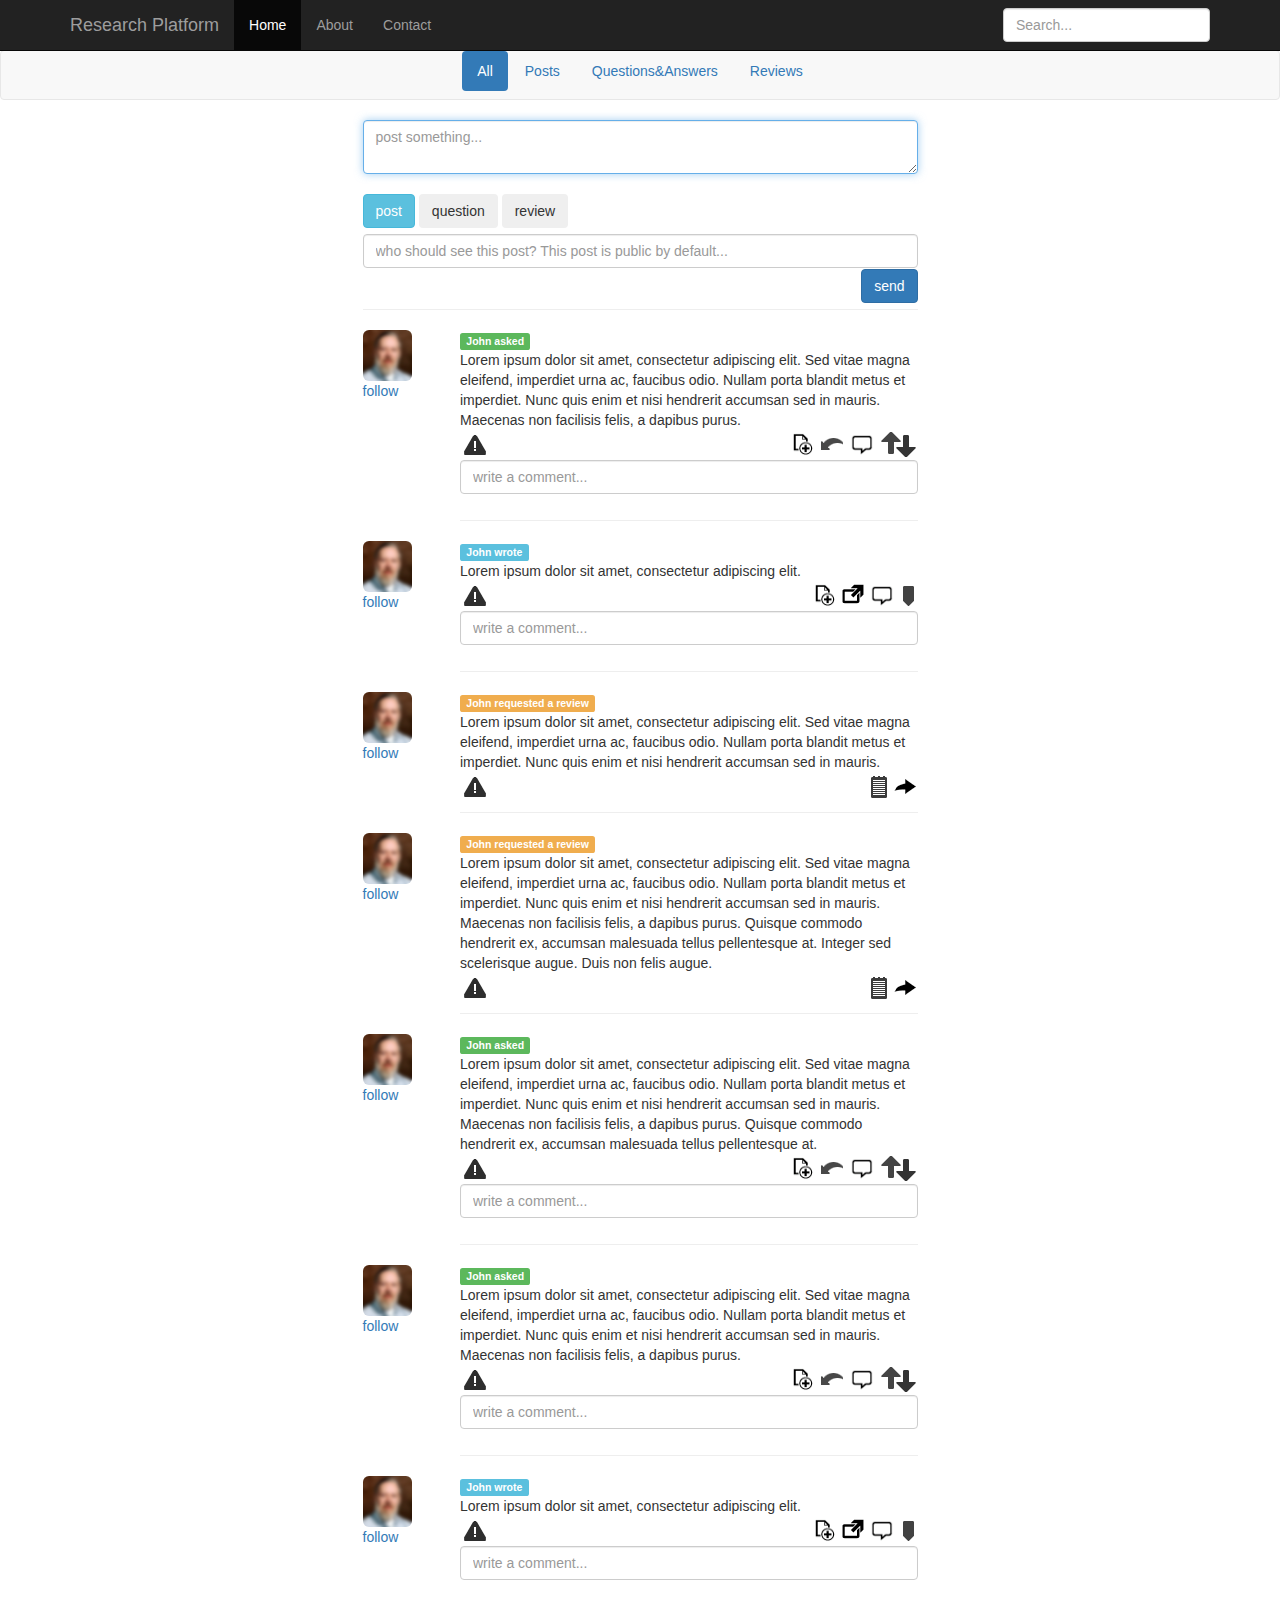
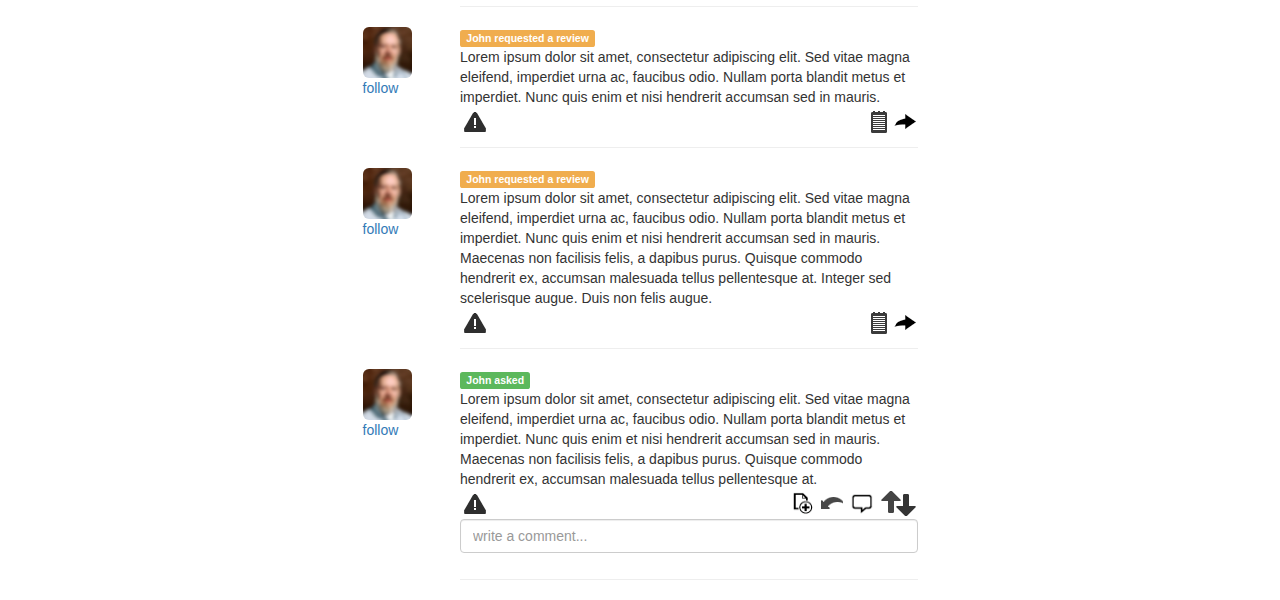
==== commit f6390e8e: "+ In mainfeed.html: Added the possibility to add mentions (@) and tags (#) when posting something + " ====
--- a/mainfeed.html
+++ b/mainfeed.html
@@ -18,59 +18,73 @@
       
     <link href="css/starter-template.css" rel="stylesheet">
       
+      
+    <script src="js/tagauto/jquery.js"></script>
+      
+    <script src="https://ajax.googleapis.com/ajax/libs/jquery/1.12.4/jquery.min.js"></script>
+      
+    <script src="js/tagauto/bootstrap-typeahead.js"></script>
+    <script src="js/tagauto/rangy-core.js"></script>
+    <script src="js/tagauto/caret-position.js"></script>
+    <script src="js/tagauto/bootstrap-tagautocomplete.js"></script>
+      
+      
+      
   </head>
   <body>
-      
-    <nav class="navbar navbar-inverse navbar-fixed-top">
-        
+    
+        <nav class="navbar navbar-inverse navbar-fixed-top">
+
+              <div class="container">
+                <div class="navbar-header">
+                  <button type="button" class="navbar-toggle collapsed" data-toggle="collapse" data-target="#navbar" aria-expanded="false" aria-controls="navbar">
+                    <span class="sr-only">Toggle navigation</span>
+                    <span class="icon-bar"></span>
+                    <span class="icon-bar"></span>
+                    <span class="icon-bar"></span>
+                  </button>
+                  <a class="navbar-brand" href="#">Research Platform</a>
+                </div>
+
+                <div id="navbar" class="collapse navbar-collapse">
+                  <ul class="nav navbar-nav">
+                    <li class="active"><a href="#">Home</a></li>
+                    <li><a href="#about">About</a></li>
+                    <li><a href="#contact">Contact</a></li>
+                  </ul>
+                  <form class="navbar-form navbar-right">
+                      <div class="form-group">
+                        <input type="text" placeholder="Search..." class="form-control">
+                      </div>
+                  </form>
+                </div><!--/.nav-collapse -->     
+
+              </div>
+
+        </nav>
+
+        <nav class="navbar navbar-default">
+
           <div class="container">
-            <div class="navbar-header">
-              <button type="button" class="navbar-toggle collapsed" data-toggle="collapse" data-target="#navbar" aria-expanded="false" aria-controls="navbar">
-                <span class="sr-only">Toggle navigation</span>
-                <span class="icon-bar"></span>
-                <span class="icon-bar"></span>
-                <span class="icon-bar"></span>
-              </button>
-              <a class="navbar-brand" href="#">Research Platform</a>
-            </div>
-              
-            <div id="navbar" class="collapse navbar-collapse">
-              <ul class="nav navbar-nav">
-                <li class="active"><a href="#">Home</a></li>
-                <li><a href="#about">About</a></li>
-                <li><a href="#contact">Contact</a></li>
+              <ul class="nav nav-pills center-pills">
+                  <li role="presentation" class="active"><a href="#">All</a></li>            
+                  <li role="presentation"><a href="#">Posts</a></li>
+                  <li role="presentation"><a href="#">Questions&Answers</a></li>
+                  <li role="presentation"><a href="#">Reviews</a></li>
               </ul>
-              <form class="navbar-form navbar-right">
-                  <div class="form-group">
-                    <input type="text" placeholder="Search..." class="form-control">
-                  </div>
-              </form>
-            </div><!--/.nav-collapse -->     
-              
           </div>
-        
-    </nav>
-      
-    <nav class="navbar navbar-default">
-        
-      <div class="container">
-          <ul class="nav nav-pills center-pills">
-              <li role="presentation" class="active"><a href="#">All</a></li>            
-              <li role="presentation"><a href="#">Posts</a></li>
-              <li role="presentation"><a href="#">Questions&Answers</a></li>
-              <li role="presentation"><a href="#">Reviews</a></li>
-          </ul>
-      </div>
-        
-    </nav>
-
+
+        </nav>
+
+      
     <div class="container">
       <div class="row">          
-        <div class="col-md-3"/></div>
+        <div class="col-md-3"></div>
         <div class="col-md-6">
           <div class="form-group">
-            <div>
-              <textarea class="form-control" rows="2" placeholder="post something..." required autofocus></textarea>
+            
+            <div>
+              <textarea id="posttxt" class="form-control" style="resize:vertical;" rows="2"  placeholder="post something..." required autofocus></textarea>
             </div>
               
             <div>
@@ -86,7 +100,7 @@
             </div>            
             <div class="form-group">
               <br><br>
-              <input type="text" class="form-control pull-left" data-role="tagsinput" placeholder="who should see this post?" id="usr">     
+              <input type="text" class="form-control pull-left" data-role="tagsinput" placeholder="who should see this post? This post is public by default..." id="targetusers">     
             </div>
             <div>     
                 <br>
@@ -99,7 +113,7 @@
         </div>
         
         
-        <div class="col-md-3"/></div>
+        <div class="col-md-3"></div>
       </div>
       
       <div class="row">
@@ -133,7 +147,12 @@
                 <a href="#" title="vote/like"><img src="img/vote-icon.png"/></a>
               </div>         
             </div> 
-            <br>
+            
+            <div class="form-group">
+              <input type="text" class="form-control pull-left" data-role="tagsinput" placeholder="write a comment...">     
+            </div>
+            
+            <br><br>
             <hr/>
         </div>
           
@@ -168,10 +187,14 @@
                 <a href="#" title="follow"><img src="img/follow-icon.png"/></a>
                 <a href="#" title="re-post"><img src="img/repost-icon.png"/></a>                
                 <a href="#" title="comment"><img src="img/comment-icon.png"/></a>
-                <a href="#" title="vote/like"><img src="img/vote-icon.png"/></a>
+                <a href="#" title="interesting!"><img src="img/interest-icon.png"/></a>
               </div>         
             </div>  
-            <br>
+            <div class="form-group">
+              <input type="text" class="form-control pull-left" data-role="tagsinput" placeholder="write a comment...">     
+            </div>
+            
+            <br><br>
             <hr/>
         </div>
           
@@ -281,27 +304,31 @@
                 <a href="#" title="vote/like"><img src="img/vote-icon.png"/></a>
               </div>         
             </div> 
-            <br>
-            <hr/>
-        </div>
-          
-        <div class="col-md-3"></div>          
-      </div>
-    
-      <div class="row">
-          
-        <div class="col-md-3"></div>
-    
-        <div class="col-md-1">
-            <a href="#" title="John Smith" data-toggle="popover" data-placement="bottom" data-content="Programming languages, operating systems" data-trigger="hover">
-                <img src="img/denis.png" class="img-rounded"/>
-            </a>
-            <a href="#">follow</a>
-        </div>
-          
-        <div class="col-md-5">
-            <div>
-              <span class="label label-warning">John asked</span>
+            <div class="form-group">
+              <input type="text" class="form-control pull-left" data-role="tagsinput" placeholder="write a comment..." >     
+            </div>
+            
+            <br><br>
+            <hr/>
+        </div>
+          
+        <div class="col-md-3"></div>          
+      </div>
+    
+      <div class="row">
+          
+        <div class="col-md-3"></div>
+    
+        <div class="col-md-1">
+            <a href="#" title="John Smith" data-toggle="popover" data-placement="bottom" data-content="Programming languages, operating systems" data-trigger="hover">
+                <img src="img/denis.png" class="img-rounded"/>
+            </a>
+            <a href="#">follow</a>
+        </div>
+          
+        <div class="col-md-5">
+            <div>
+              <span class="label label-success">John asked</span>
             </div>
             <div>
             Lorem ipsum dolor sit amet, consectetur adipiscing elit. Sed vitae magna eleifend, imperdiet urna ac, faucibus odio. Nullam porta blandit metus et imperdiet. Nunc quis enim et nisi hendrerit accumsan sed in mauris. Maecenas non facilisis felis, a dapibus purus.
@@ -319,7 +346,11 @@
                 <a href="#" title="vote/like"><img src="img/vote-icon.png"/></a>
               </div>         
             </div> 
-            <br>
+            <div class="form-group">
+              <input type="text" class="form-control pull-left" data-role="tagsinput" placeholder="write a comment..." >     
+            </div>
+            
+            <br><br>
             <hr/>
         </div>
           
@@ -354,30 +385,34 @@
                 <a href="#" title="follow"><img src="img/follow-icon.png"/></a>
                 <a href="#" title="re-post"><img src="img/repost-icon.png"/></a>                
                 <a href="#" title="comment"><img src="img/comment-icon.png"/></a>
-                <a href="#" title="vote/like"><img src="img/vote-icon.png"/></a>
+                <a href="#" title="interesting!"><img src="img/interest-icon.png"/></a>
               </div>         
             </div>  
-            <br>
-            <hr/>
-        </div>
-          
-        <div class="col-md-3"></div>          
-      </div>
-    
-      <div class="row">
-          
-        <div class="col-md-3"></div>
-    
-        <div class="col-md-1">
-            <a href="#" title="John Smith" data-toggle="popover" data-placement="bottom" data-content="Programming languages, operating systems" data-trigger="hover">
-                <img src="img/denis.png" class="img-rounded"/>
-            </a>
-            <a href="#">follow</a>
-        </div>
-          
-        <div class="col-md-5">
-            <div>
-              <span class="label label-info">John requested a review</span>
+            <div class="form-group">
+              <input type="text" class="form-control pull-left" data-role="tagsinput" placeholder="write a comment..." >     
+            </div>
+            
+            <br><br>
+            <hr/>
+        </div>
+          
+        <div class="col-md-3"></div>          
+      </div>
+    
+      <div class="row">
+          
+        <div class="col-md-3"></div>
+    
+        <div class="col-md-1">
+            <a href="#" title="John Smith" data-toggle="popover" data-placement="bottom" data-content="Programming languages, operating systems" data-trigger="hover">
+                <img src="img/denis.png" class="img-rounded"/>
+            </a>
+            <a href="#">follow</a>
+        </div>
+          
+        <div class="col-md-5">
+            <div>
+              <span class="label label-warning">John requested a review</span>
             </div>
             <div>
             Lorem ipsum dolor sit amet, consectetur adipiscing elit. Sed vitae magna eleifend, imperdiet urna ac, faucibus odio. Nullam porta blandit metus et imperdiet. Nunc quis enim et nisi hendrerit accumsan sed in mauris. 
@@ -467,29 +502,42 @@
                 <a href="#" title="vote/like"><img src="img/vote-icon.png"/></a>
               </div>         
             </div> 
-            <br>
-            <hr/>
-        </div>
-          
-        <div class="col-md-3"></div>          
-      </div>
-
-    
-    
-    
-    </div><!-- /.container -->
-      
-    <!--
-    <footer class="footer">
-      <div class="container">
-         <p class="text-muted">Place sticky footer content here.</p> 
-      </div>
-    </footer>      
-    -->
-      
-    <script src="https://ajax.googleapis.com/ajax/libs/jquery/1.12.4/jquery.min.js"></script>
+            <div class="form-group">
+              <input type="text" class="form-control pull-left" data-role="tagsinput" placeholder="write a comment..." >     
+            </div>
+            
+            <br><br>
+            <hr/>
+        </div>
+          
+        <div class="col-md-3"></div>          
+      </div>
+
+    
+    
+    
+    </div><!-- end of containder div -->
+      
+        
     <script src="js/bootstrap.min.js"></script>
     <script src="js/commons.js"></script>
     <script src="js/mainfeed.js"></script>
+      
+    <script>
+        $('#posttxt').tagautocomplete({
+                      source: ['@boualem', '@carlos', '@fabio', '@moshe', '#crowdsourcing', '#research', '#soc'],
+                      character: '@#', //accept both @ and #
+                      after: function () {} //to run after selection  
+                    });
+        
+        $('#targetusers').tagautocomplete({
+                      source: ['@boualem', '@carlos', '@fabio', '@moshe'],
+                      character: '@', //accept both @ and #
+                      after: function () {} //to run after selection  
+                    });
+            
+    </script>
+      
+   </div>
   </body>
 </html>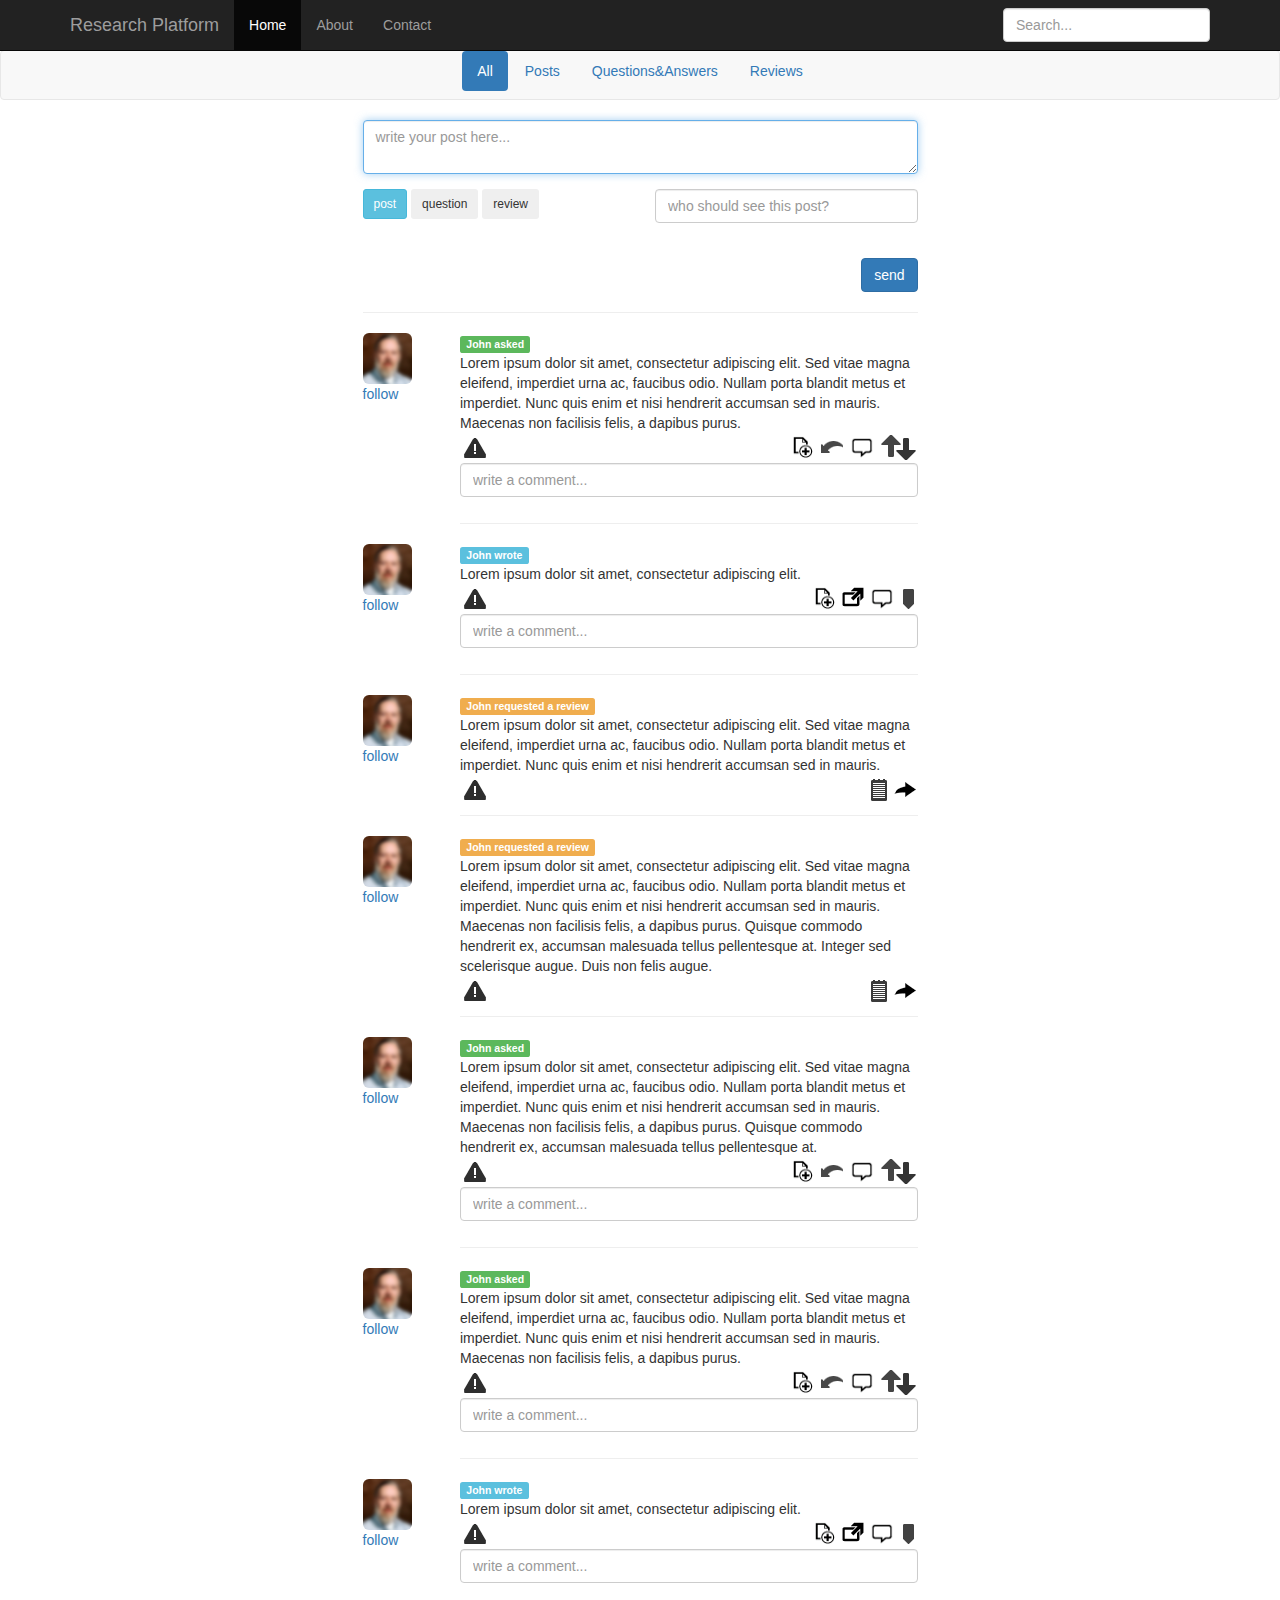
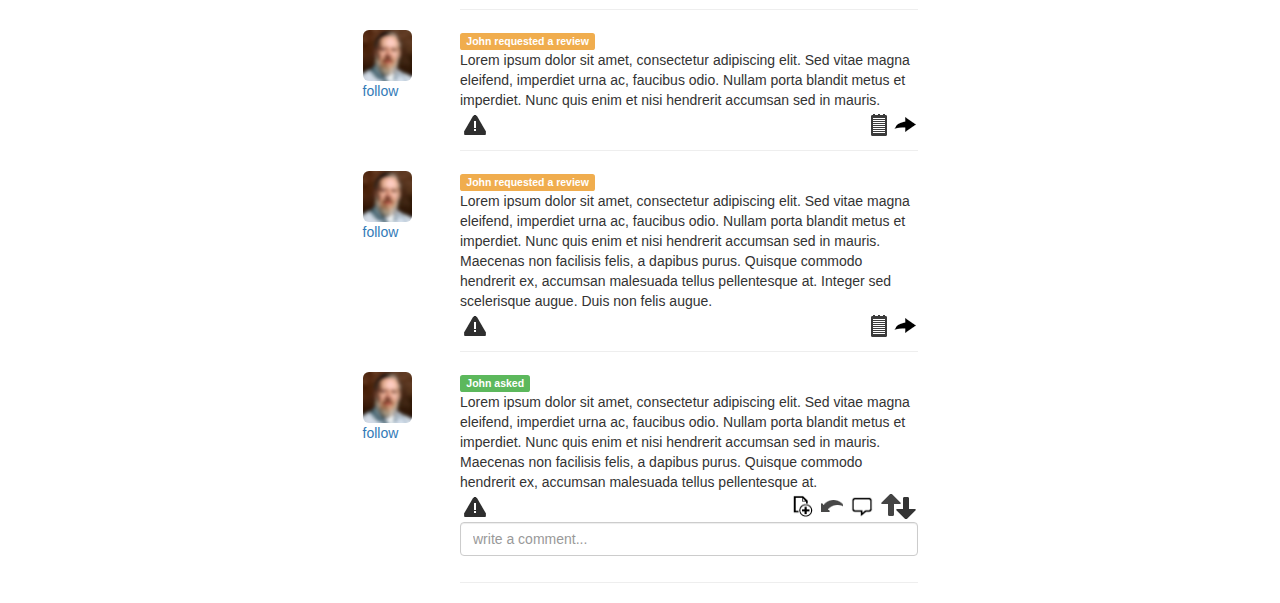
==== commit 80cb006a: "+ Fixed visualization issues in mainfeed.html and review.html + Added the api/ directory and the YAM" ====
--- a/mainfeed.html
+++ b/mainfeed.html
@@ -16,10 +16,7 @@
       <script src="https://oss.maxcdn.com/respond/1.4.2/respond.min.js"></script>
     <![endif]-->
       
-    <link href="css/starter-template.css" rel="stylesheet">
-      
-      
-    <script src="js/tagauto/jquery.js"></script>
+    <link href="css/starter-template.css" rel="stylesheet">      
       
     <script src="https://ajax.googleapis.com/ajax/libs/jquery/1.12.4/jquery.min.js"></script>
       
@@ -28,53 +25,52 @@
     <script src="js/tagauto/caret-position.js"></script>
     <script src="js/tagauto/bootstrap-tagautocomplete.js"></script>
       
-      
-      
   </head>
+    
   <body>
     
-        <nav class="navbar navbar-inverse navbar-fixed-top">
-
-              <div class="container">
-                <div class="navbar-header">
-                  <button type="button" class="navbar-toggle collapsed" data-toggle="collapse" data-target="#navbar" aria-expanded="false" aria-controls="navbar">
-                    <span class="sr-only">Toggle navigation</span>
-                    <span class="icon-bar"></span>
-                    <span class="icon-bar"></span>
-                    <span class="icon-bar"></span>
-                  </button>
-                  <a class="navbar-brand" href="#">Research Platform</a>
-                </div>
-
-                <div id="navbar" class="collapse navbar-collapse">
-                  <ul class="nav navbar-nav">
-                    <li class="active"><a href="#">Home</a></li>
-                    <li><a href="#about">About</a></li>
-                    <li><a href="#contact">Contact</a></li>
-                  </ul>
-                  <form class="navbar-form navbar-right">
-                      <div class="form-group">
-                        <input type="text" placeholder="Search..." class="form-control">
-                      </div>
-                  </form>
-                </div><!--/.nav-collapse -->     
-
-              </div>
-
-        </nav>
-
-        <nav class="navbar navbar-default">
+    <nav class="navbar navbar-inverse navbar-fixed-top">
 
           <div class="container">
-              <ul class="nav nav-pills center-pills">
-                  <li role="presentation" class="active"><a href="#">All</a></li>            
-                  <li role="presentation"><a href="#">Posts</a></li>
-                  <li role="presentation"><a href="#">Questions&Answers</a></li>
-                  <li role="presentation"><a href="#">Reviews</a></li>
+            <div class="navbar-header">
+              <button type="button" class="navbar-toggle collapsed" data-toggle="collapse" data-target="#navbar" aria-expanded="false" aria-controls="navbar">
+                <span class="sr-only">Toggle navigation</span>
+                <span class="icon-bar"></span>
+                <span class="icon-bar"></span>
+                <span class="icon-bar"></span>
+              </button>
+              <a class="navbar-brand" href="#">Research Platform</a>
+            </div>
+
+            <div id="navbar" class="collapse navbar-collapse">
+              <ul class="nav navbar-nav">
+                <li class="active"><a href="#">Home</a></li>
+                <li><a href="#about">About</a></li>
+                <li><a href="#contact">Contact</a></li>
               </ul>
+              <form class="navbar-form navbar-right">
+                  <div class="form-group">
+                    <input type="text" placeholder="Search..." class="form-control">
+                  </div>
+              </form>
+            </div><!--/.nav-collapse -->     
+
           </div>
 
-        </nav>
+    </nav>
+
+    <nav class="navbar navbar-default">
+
+      <div class="container">
+          <ul class="nav nav-pills center-pills">
+              <li role="presentation" class="active"><a href="#">All</a></li>            
+              <li role="presentation"><a href="#">Posts</a></li>
+              <li role="presentation"><a href="#">Questions&Answers</a></li>
+              <li role="presentation"><a href="#">Reviews</a></li>
+          </ul>
+      </div>
+
+    </nav>
 
       
     <div class="container">
@@ -83,37 +79,52 @@
         <div class="col-md-6">
           <div class="form-group">
             
-            <div>
-              <textarea id="posttxt" class="form-control" style="resize:vertical;" rows="2"  placeholder="post something..." required autofocus></textarea>
+            <div class="row">
+              <div class="col-md-12 pull-left">
+                <textarea id="posttxt" class="form-control" style="resize:vertical;" rows="2"  placeholder="write your post here..." required autofocus></textarea>                
+              </div>              
             </div>
               
-            <div>
-              <br>
-              <div class="pull-left">
-                <button id="postbtn" type="button" class="btn btn-info">post</button>
-                <button id="questionbtn" type="button" class="btn btn-secondary">question</button>
-                <button id="reviewbtn" type="button" class="btn btn-secondary">review</button>
-              </div>
-                            
-              <div id="postoptions" class="pull-right"></div>                
+            <!--
+            <div  class="row">
+              <div class="col-md-12 pull-left">
+                <textarea id="qdetails" class="form-control" style="resize:vertical;" rows="2"  placeholder="add the details of your question here..." required autofocus></textarea>
+                <br>
+              </div>              
+            </div>  
+            -->
+            <div class="row" style="height:10px; display:block;"></div>
+              
+            <div class="row">   
+              <div class="col-md-6 pull-left" style="padding-top: 5px;">
+                <button id="postbtn" type="button" class="btn btn-info btn-sm">post</button>
+                <button id="questionbtn" type="button" class="btn btn-secondary btn-sm">question</button>
+                <button id="reviewbtn" type="button" class="btn btn-secondary btn-sm">review</button>
+              </div> 
+              
+              <div class="col-md-6 form-group pull-left" style="padding-top: 5px;">                
+                <input type="text" class="form-control" data-role="tagsinput" placeholder="who should see this post?" id="targetusers">   
+              </div>                           
+            </div>                            
+              
+            <div class="row">                
+              <div id="postoptions" style="height:20px; display:block;">
                 
-            </div>            
-            <div class="form-group">
-              <br><br>
-              <input type="text" class="form-control pull-left" data-role="tagsinput" placeholder="who should see this post? This post is public by default..." id="targetusers">     
-            </div>
-            <div>     
-                <br>
-                <a class="btn btn-primary pull-right" href="#" role="button">send</a>
-            </div>
-            <br>
+              </div>
+            </div>
+              
+            <div class="row"> 
+                <div class="col-md-12">
+                  <a class="btn btn-primary pull-right" href="#" role="button">send</a>
+                </div>
+            </div>              
             <hr/>
           </div>
           
-        </div>
+        </div>        
         
-        
-        <div class="col-md-3"></div>
+        <div class="col-md-3"></div>
+          
       </div>
       
       <div class="row">
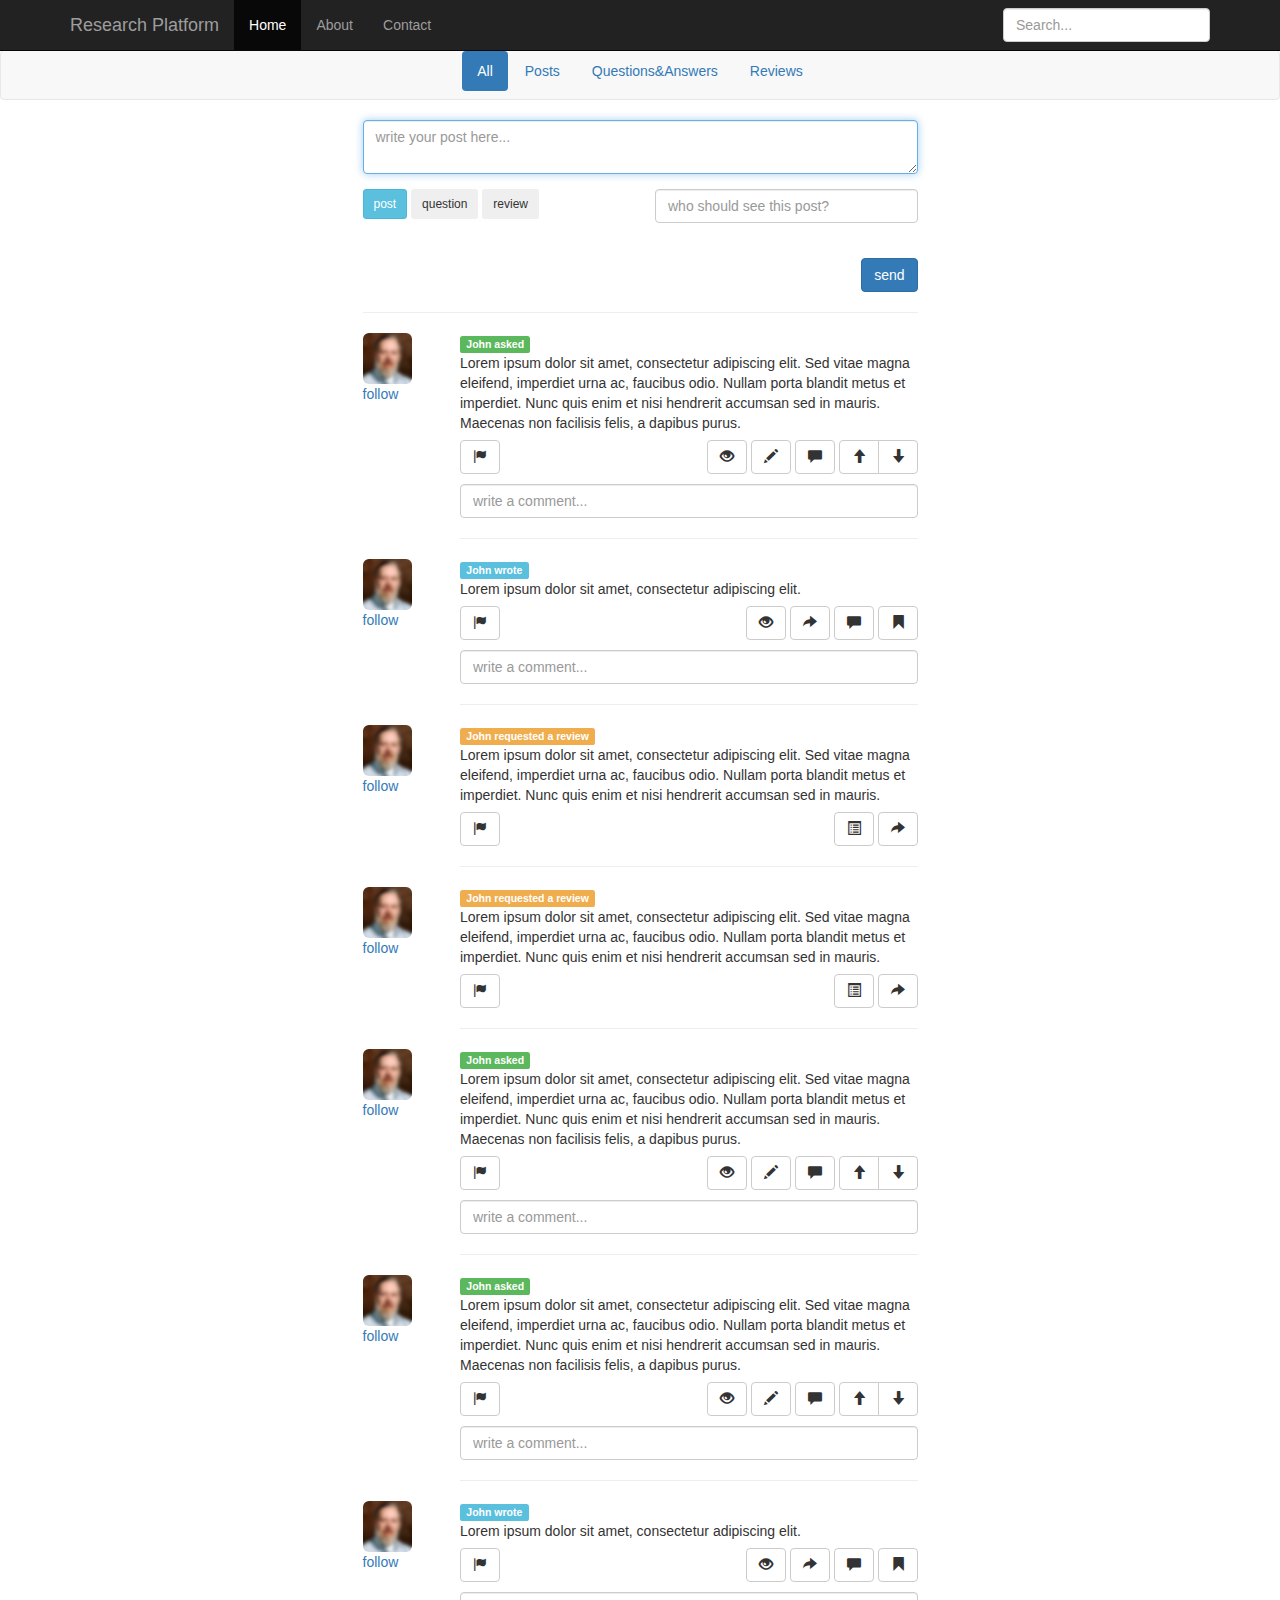
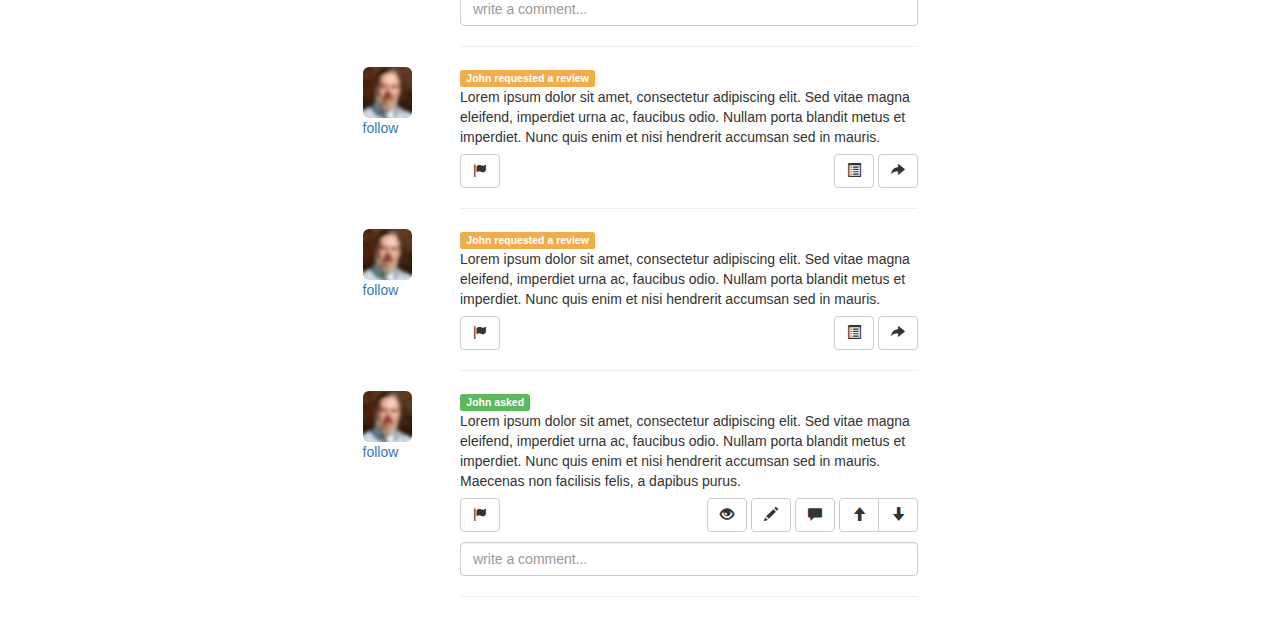
==== commit 0ca1a9ed: "+ Made better use of Bootstrap’s grid system + Changed posts’ buttons for Bootstrap’s glyphcons" ====
--- a/mainfeed.html
+++ b/mainfeed.html
@@ -80,20 +80,24 @@
           <div class="form-group">
             
             <div class="row">
-              <div class="col-md-12 pull-left">
+              <div class="col-md-12">
                 <textarea id="posttxt" class="form-control" style="resize:vertical;" rows="2"  placeholder="write your post here..." required autofocus></textarea>                
               </div>              
             </div>
               
-            <!--
-            <div  class="row">
-              <div class="col-md-12 pull-left">
-                <textarea id="qdetails" class="form-control" style="resize:vertical;" rows="2"  placeholder="add the details of your question here..." required autofocus></textarea>
-                <br>
-              </div>              
+            <div class="row" style="height:10px; display:block;"></div>
+              
+            <div id ="questionDetails" class="row hidden">
+                <div class="col-md-12">
+                    <textarea id="txtQuestionDetails" class="form-control" style="resize:vertical;" rows="4"  placeholder="write the details of your question here..." required autofocus></textarea> 
+                </div>  
+            </div>
+              
+            <div id ="reviewAbstract" class="row hidden">
+                <div class="col-md-12">
+                    <textarea id="txtReviewDetails" class="form-control" style="resize:vertical;" rows="4"  placeholder="write an abstract here..." required autofocus></textarea> 
+                </div>  
             </div>  
-            -->
-            <div class="row" style="height:10px; display:block;"></div>
               
             <div class="row">   
               <div class="col-md-6 pull-left" style="padding-top: 5px;">
@@ -139,32 +143,63 @@
         </div>
           
         <div class="col-md-5">
-            <div>
-              <span class="label label-success">John asked</span>
-            </div>
-            <div>
-            Lorem ipsum dolor sit amet, consectetur adipiscing elit. Sed vitae magna eleifend, imperdiet urna ac, faucibus odio. Nullam porta blandit metus et imperdiet. Nunc quis enim et nisi hendrerit accumsan sed in mauris. Maecenas non facilisis felis, a dapibus purus.
+            <div class="row">
+              <div class="col-md-12">
+                <span class="label label-success">John asked</span>
+              </div>
+            </div>
+            
+            <div class="row">
+              <div class="col-md-12">
+                Lorem ipsum dolor sit amet, consectetur adipiscing elit. Sed vitae magna eleifend, imperdiet urna ac, faucibus odio. Nullam porta blandit metus et imperdiet. Nunc quis enim et nisi hendrerit accumsan sed in mauris. Maecenas non facilisis felis, a dapibus purus.
+              </div>
             </div>
             
             <!-- Buttons for QUESTIONS -->
-            <div>
-              <div class="pull-left">
-                <a href="#" title="flag"><img src="img/flag-icon.png"/></a>
-              </div>
-              <div class="pull-right">
-                <a href="#" title="follow"><img src="img/follow-icon.png"/></a>
-                <a href="#" title="reply"><img src="img/reply-icon.png"/></a>
-                <a href="#" title="comment"><img src="img/comment-icon.png"/></a>
-                <a href="#" title="vote/like"><img src="img/vote-icon.png"/></a>
-              </div>         
+            <div class="row" style="padding-top: 7px;">
+              <div class="col-md-12">
+                  <div class="pull-left">
+                    <button type="button" class="btn btn-default btn-sx" aria-label="flag">
+                        <span class="glyphicon glyphicon-flag" aria-hidden="true"></span>
+                    </button>
+                    <!--
+                    <a href="#" title="flag"><img src="img/flag-icon.png"/></a>
+                    -->
+                  </div>
+                  <div class="pull-right">
+                    <button type="button" class="btn btn-default btn-sx" aria-label="follow">
+                        <span class="glyphicon glyphicon-eye-open" aria-hidden="true"></span>
+                    </button>                  
+                    <button type="button" class="btn btn-default btn-sx" aria-label="reply">
+                        <span class="glyphicon glyphicon-pencil" aria-hidden="true"></span>
+                    </button>                  
+                    <button type="button" class="btn btn-default btn-sx" aria-label="comment">
+                        <span class="glyphicon glyphicon-comment" aria-hidden="true"></span>
+                    </button>
+                    
+                    <div class="btn-group" role="group">
+                        <button type="button" class="btn btn-default btn-sx" aria-label="vote up">
+                            <span class="glyphicon glyphicon-arrow-up" aria-hidden="true"></span>
+                        </button>
+                        <button type="button" class="btn btn-default btn-sx" aria-label="vote down">
+                            <span class="glyphicon glyphicon-arrow-down" aria-hidden="true"></span>
+                        </button>
+                    </div>
+                  </div>
+              </div>
             </div> 
             
-            <div class="form-group">
-              <input type="text" class="form-control pull-left" data-role="tagsinput" placeholder="write a comment...">     
-            </div>
-            
-            <br><br>
-            <hr/>
+            <div class="row" style="padding-top: 10px;">              
+              <div class="col-md-12" >
+                <input type="text" class="form-control pull-left" data-role="tagsinput" placeholder="write a comment..."> 
+              </div>
+            </div>
+            
+            <div class="row">              
+              <div class="col-md-12">
+                <hr>
+              </div>
+            </div>
         </div>
           
         <div class="col-md-3"></div>          
@@ -182,34 +217,62 @@
         </div>
           
         <div class="col-md-5">
-            <div>
-              <span class="label label-info">John wrote</span>
-            </div>
-            <div>
-            Lorem ipsum dolor sit amet, consectetur adipiscing elit.
+            <div class="row">
+              <div class="col-md-12">
+                <span class="label label-info">John wrote</span>
+              </div>
+            </div>
+            
+            <div class="row">
+              <div class="col-md-12">
+                Lorem ipsum dolor sit amet, consectetur adipiscing elit.
+              </div>
             </div>
             
             <!-- Buttons for POSTS -->
-            <div>
-              <div class="pull-left">
-                <a href="#" title="flag"><img src="img/flag-icon.png"/></a>
-              </div>
-              <div class="pull-right">
-                <a href="#" title="follow"><img src="img/follow-icon.png"/></a>
-                <a href="#" title="re-post"><img src="img/repost-icon.png"/></a>                
-                <a href="#" title="comment"><img src="img/comment-icon.png"/></a>
-                <a href="#" title="interesting!"><img src="img/interest-icon.png"/></a>
-              </div>         
-            </div>  
-            <div class="form-group">
-              <input type="text" class="form-control pull-left" data-role="tagsinput" placeholder="write a comment...">     
-            </div>
-            
-            <br><br>
-            <hr/>
-        </div>
-          
-        <div class="col-md-3"></div>          
+            <div class="row" style="padding-top: 7px;">
+              <div class="col-md-12">
+                  <div class="pull-left">
+                    <button type="button" class="btn btn-default btn-sx" aria-label="flag">
+                        <span class="glyphicon glyphicon-flag" aria-hidden="true"></span>
+                    </button>
+                    <!--
+                    <a href="#" title="flag"><img src="img/flag-icon.png"/></a>
+                    -->
+                  </div>
+                  <div class="pull-right">
+                    <button type="button" class="btn btn-default btn-sx" aria-label="follow">
+                        <span class="glyphicon glyphicon-eye-open" aria-hidden="true"></span>
+                    </button>                  
+                    <button type="button" class="btn btn-default btn-sx" aria-label="forward">
+                        <span class="glyphicon glyphicon-share-alt" aria-hidden="true"></span>
+                    </button>                  
+                    <button type="button" class="btn btn-default btn-sx" aria-label="comment">
+                        <span class="glyphicon glyphicon-comment" aria-hidden="true"></span>
+                    </button>
+                    <button type="button" class="btn btn-default btn-sx" aria-label="interesting!">
+                        <span class="glyphicon glyphicon-bookmark" aria-hidden="true"></span>
+                    </button>                    
+                  </div>
+              </div>
+            </div>
+            
+            <div class="row" style="padding-top: 10px;">              
+              <div class="col-md-12" >
+                <input type="text" class="form-control pull-left" data-role="tagsinput" placeholder="write a comment..."> 
+              </div>
+            </div>
+            
+            <div class="row">              
+              <div class="col-md-12">
+                <hr>
+              </div>
+            </div>
+            
+        </div>
+          
+        <div class="col-md-3"></div>          
+          
       </div>
     
       <div class="row">
@@ -224,28 +287,326 @@
         </div>
           
         <div class="col-md-5">
-            <div>
-              <span class="label label-warning">John requested a review</span>
-            </div>
-            <div>
-            Lorem ipsum dolor sit amet, consectetur adipiscing elit. Sed vitae magna eleifend, imperdiet urna ac, faucibus odio. Nullam porta blandit metus et imperdiet. Nunc quis enim et nisi hendrerit accumsan sed in mauris. 
-            </div>
-            
+            <div class="row">
+              <div class="col-md-12">
+                <span class="label label-warning">John requested a review</span>
+              </div>
+            </div>
+            
+            
+            <div class="row">
+              <div class="col-md-12">
+                Lorem ipsum dolor sit amet, consectetur adipiscing elit. Sed vitae magna eleifend, imperdiet urna ac, faucibus odio. Nullam porta blandit metus et imperdiet. Nunc quis enim et nisi hendrerit accumsan sed in mauris. 
+              </div>
+            </div>
+                        
             <!-- Buttons for REVIEWS -->
-            <div>
-              <div class="pull-left">
-                <a href="#" title="flag"><img src="img/flag-icon.png"/></a>
-              </div>
-              <div class="pull-right">                
-                <a href="#" title="comment"><img src="img/review-icon.png"/></a>
-                <a href="#" title="forward"><img src="img/fwd-icon.png"/></a>
-              </div>         
+            <div class="row" style="padding-top: 7px;">
+              <div class="col-md-12">
+                  <div class="pull-left">
+                    <button type="button" class="btn btn-default btn-sx" aria-label="flag">
+                        <span class="glyphicon glyphicon-flag" aria-hidden="true"></span>
+                    </button>
+                    <!--
+                    <a href="#" title="flag"><img src="img/flag-icon.png"/></a>
+                    -->
+                  </div>
+                  <div class="pull-right">
+                    <button type="button" class="btn btn-default btn-sx" aria-label="follow">
+                        <span class="glyphicon glyphicon-list-alt" aria-hidden="true"></span>
+                    </button>                  
+                    <button type="button" class="btn btn-default btn-sx" aria-label="forward">
+                        <span class="glyphicon glyphicon-share-alt" aria-hidden="true"></span>
+                    </button>                    
+                  </div>
+              </div>
+            </div>
+            
+            <div class="row">              
+              <div class="col-md-12">
+                <hr>
+              </div>
+            </div>
+            
+        </div>
+          
+        <div class="col-md-3"></div>          
+      </div>
+    
+      <div class="row">
+          
+        <div class="col-md-3"></div>
+    
+        <div class="col-md-1">
+            <a href="#" title="John Smith" data-toggle="popover" data-placement="bottom" data-content="Programming languages, operating systems" data-trigger="hover">
+                <img src="img/denis.png" class="img-rounded"/>
+            </a>
+            <a href="#">follow</a>
+        </div>
+          
+        <div class="col-md-5">
+            <div class="row">
+              <div class="col-md-12">
+                <span class="label label-warning">John requested a review</span>
+              </div>
+            </div>
+            
+            
+            <div class="row">
+              <div class="col-md-12">
+                Lorem ipsum dolor sit amet, consectetur adipiscing elit. Sed vitae magna eleifend, imperdiet urna ac, faucibus odio. Nullam porta blandit metus et imperdiet. Nunc quis enim et nisi hendrerit accumsan sed in mauris. 
+              </div>
+            </div>
+                        
+            <!-- Buttons for REVIEWS -->
+            <div class="row" style="padding-top: 7px;">
+              <div class="col-md-12">
+                  <div class="pull-left">
+                    <button type="button" class="btn btn-default btn-sx" aria-label="flag">
+                        <span class="glyphicon glyphicon-flag" aria-hidden="true"></span>
+                    </button>
+                    <!--
+                    <a href="#" title="flag"><img src="img/flag-icon.png"/></a>
+                    -->
+                  </div>
+                  <div class="pull-right">
+                    <button type="button" class="btn btn-default btn-sx" aria-label="follow">
+                        <span class="glyphicon glyphicon-list-alt" aria-hidden="true"></span>
+                    </button>                  
+                    <button type="button" class="btn btn-default btn-sx" aria-label="forward">
+                        <span class="glyphicon glyphicon-share-alt" aria-hidden="true"></span>
+                    </button>                    
+                  </div>
+              </div>
+            </div>
+            
+            <div class="row">              
+              <div class="col-md-12">
+                <hr>
+              </div>
+            </div>
+            
+        </div>
+          
+        <div class="col-md-3"></div>          
+      </div>
+    
+      <div class="row">
+          
+        <div class="col-md-3"></div>
+    
+        <div class="col-md-1">
+            <a href="#" title="John Smith" data-toggle="popover" data-placement="bottom" data-content="Programming languages, operating systems" data-trigger="hover">
+                <img src="img/denis.png" class="img-rounded"/>
+            </a>            
+            <a href="#">follow</a>
+        </div>
+          
+        <div class="col-md-5">
+            <div class="row">
+              <div class="col-md-12">
+                <span class="label label-success">John asked</span>
+              </div>
+            </div>
+            
+            <div class="row">
+              <div class="col-md-12">
+                Lorem ipsum dolor sit amet, consectetur adipiscing elit. Sed vitae magna eleifend, imperdiet urna ac, faucibus odio. Nullam porta blandit metus et imperdiet. Nunc quis enim et nisi hendrerit accumsan sed in mauris. Maecenas non facilisis felis, a dapibus purus.
+              </div>
+            </div>
+            
+            <!-- Buttons for QUESTIONS -->
+            <div class="row" style="padding-top: 7px;">
+              <div class="col-md-12">
+                  <div class="pull-left">
+                    <button type="button" class="btn btn-default btn-sx" aria-label="flag">
+                        <span class="glyphicon glyphicon-flag" aria-hidden="true"></span>
+                    </button>
+                    <!--
+                    <a href="#" title="flag"><img src="img/flag-icon.png"/></a>
+                    -->
+                  </div>
+                  <div class="pull-right">
+                    <button type="button" class="btn btn-default btn-sx" aria-label="follow">
+                        <span class="glyphicon glyphicon-eye-open" aria-hidden="true"></span>
+                    </button>                  
+                    <button type="button" class="btn btn-default btn-sx" aria-label="reply">
+                        <span class="glyphicon glyphicon-pencil" aria-hidden="true"></span>
+                    </button>                  
+                    <button type="button" class="btn btn-default btn-sx" aria-label="comment">
+                        <span class="glyphicon glyphicon-comment" aria-hidden="true"></span>
+                    </button>
+                    
+                    <div class="btn-group" role="group">
+                        <button type="button" class="btn btn-default btn-sx" aria-label="vote up">
+                            <span class="glyphicon glyphicon-arrow-up" aria-hidden="true"></span>
+                        </button>
+                        <button type="button" class="btn btn-default btn-sx" aria-label="vote down">
+                            <span class="glyphicon glyphicon-arrow-down" aria-hidden="true"></span>
+                        </button>
+                    </div>
+                  </div>
+              </div>
             </div> 
-            <br>
-            <hr/>
-        </div>
-          
-        <div class="col-md-3"></div>          
+            
+            <div class="row" style="padding-top: 10px;">              
+              <div class="col-md-12" >
+                <input type="text" class="form-control pull-left" data-role="tagsinput" placeholder="write a comment..."> 
+              </div>
+            </div>
+            
+            <div class="row">              
+              <div class="col-md-12">
+                <hr>
+              </div>
+            </div>
+        </div>
+          
+        <div class="col-md-3"></div>          
+      </div>  
+    
+      <div class="row">
+          
+        <div class="col-md-3"></div>
+    
+        <div class="col-md-1">
+            <a href="#" title="John Smith" data-toggle="popover" data-placement="bottom" data-content="Programming languages, operating systems" data-trigger="hover">
+                <img src="img/denis.png" class="img-rounded"/>
+            </a>            
+            <a href="#">follow</a>
+        </div>
+          
+        <div class="col-md-5">
+            <div class="row">
+              <div class="col-md-12">
+                <span class="label label-success">John asked</span>
+              </div>
+            </div>
+            
+            <div class="row">
+              <div class="col-md-12">
+                Lorem ipsum dolor sit amet, consectetur adipiscing elit. Sed vitae magna eleifend, imperdiet urna ac, faucibus odio. Nullam porta blandit metus et imperdiet. Nunc quis enim et nisi hendrerit accumsan sed in mauris. Maecenas non facilisis felis, a dapibus purus.
+              </div>
+            </div>
+            
+            <!-- Buttons for QUESTIONS -->
+            <div class="row" style="padding-top: 7px;">
+              <div class="col-md-12">
+                  <div class="pull-left">
+                    <button type="button" class="btn btn-default btn-sx" aria-label="flag">
+                        <span class="glyphicon glyphicon-flag" aria-hidden="true"></span>
+                    </button>
+                    <!--
+                    <a href="#" title="flag"><img src="img/flag-icon.png"/></a>
+                    -->
+                  </div>
+                  <div class="pull-right">
+                    <button type="button" class="btn btn-default btn-sx" aria-label="follow">
+                        <span class="glyphicon glyphicon-eye-open" aria-hidden="true"></span>
+                    </button>                  
+                    <button type="button" class="btn btn-default btn-sx" aria-label="reply">
+                        <span class="glyphicon glyphicon-pencil" aria-hidden="true"></span>
+                    </button>                  
+                    <button type="button" class="btn btn-default btn-sx" aria-label="comment">
+                        <span class="glyphicon glyphicon-comment" aria-hidden="true"></span>
+                    </button>
+                    
+                    <div class="btn-group" role="group">
+                        <button type="button" class="btn btn-default btn-sx" aria-label="vote up">
+                            <span class="glyphicon glyphicon-arrow-up" aria-hidden="true"></span>
+                        </button>
+                        <button type="button" class="btn btn-default btn-sx" aria-label="vote down">
+                            <span class="glyphicon glyphicon-arrow-down" aria-hidden="true"></span>
+                        </button>
+                    </div>
+                  </div>
+              </div>
+            </div> 
+            
+            <div class="row" style="padding-top: 10px;">              
+              <div class="col-md-12" >
+                <input type="text" class="form-control pull-left" data-role="tagsinput" placeholder="write a comment..."> 
+              </div>
+            </div>
+            
+            <div class="row">              
+              <div class="col-md-12">
+                <hr>
+              </div>
+            </div>
+        </div>
+          
+        <div class="col-md-3"></div>          
+      </div>    
+    
+      <div class="row">
+          
+        <div class="col-md-3"></div>
+    
+        <div class="col-md-1">
+            <a href="#" title="John Smith" data-toggle="popover" data-placement="bottom" data-content="Programming languages, operating systems" data-trigger="hover">
+                <img src="img/denis.png" class="img-rounded"/>
+            </a>
+            <a href="#">follow</a>
+        </div>
+          
+        <div class="col-md-5">
+            <div class="row">
+              <div class="col-md-12">
+                <span class="label label-info">John wrote</span>
+              </div>
+            </div>
+            
+            <div class="row">
+              <div class="col-md-12">
+                Lorem ipsum dolor sit amet, consectetur adipiscing elit.
+              </div>
+            </div>
+            
+            <!-- Buttons for POSTS -->
+            <div class="row" style="padding-top: 7px;">
+              <div class="col-md-12">
+                  <div class="pull-left">
+                    <button type="button" class="btn btn-default btn-sx" aria-label="flag">
+                        <span class="glyphicon glyphicon-flag" aria-hidden="true"></span>
+                    </button>
+                    <!--
+                    <a href="#" title="flag"><img src="img/flag-icon.png"/></a>
+                    -->
+                  </div>
+                  <div class="pull-right">
+                    <button type="button" class="btn btn-default btn-sx" aria-label="follow">
+                        <span class="glyphicon glyphicon-eye-open" aria-hidden="true"></span>
+                    </button>                  
+                    <button type="button" class="btn btn-default btn-sx" aria-label="forward">
+                        <span class="glyphicon glyphicon-share-alt" aria-hidden="true"></span>
+                    </button>                  
+                    <button type="button" class="btn btn-default btn-sx" aria-label="comment">
+                        <span class="glyphicon glyphicon-comment" aria-hidden="true"></span>
+                    </button>
+                    <button type="button" class="btn btn-default btn-sx" aria-label="interesting!">
+                        <span class="glyphicon glyphicon-bookmark" aria-hidden="true"></span>
+                    </button>                    
+                  </div>
+              </div>
+            </div>
+            
+            <div class="row" style="padding-top: 10px;">              
+              <div class="col-md-12" >
+                <input type="text" class="form-control pull-left" data-role="tagsinput" placeholder="write a comment..."> 
+              </div>
+            </div>
+            
+            <div class="row">              
+              <div class="col-md-12">
+                <hr>
+              </div>
+            </div>
+            
+        </div>
+          
+        <div class="col-md-3"></div>          
+          
       </div>
     
       <div class="row">
@@ -260,269 +621,185 @@
         </div>
           
         <div class="col-md-5">
-            <div>
-              <span class="label label-warning">John requested a review</span>
-            </div>
-            <div>
-            Lorem ipsum dolor sit amet, consectetur adipiscing elit. Sed vitae magna eleifend, imperdiet urna ac, faucibus odio. Nullam porta blandit metus et imperdiet. Nunc quis enim et nisi hendrerit accumsan sed in mauris. Maecenas non facilisis felis, a dapibus purus. Quisque commodo hendrerit ex, accumsan malesuada tellus pellentesque at. Integer sed scelerisque augue. Duis non felis augue.
-            </div>
-            
+            <div class="row">
+              <div class="col-md-12">
+                <span class="label label-warning">John requested a review</span>
+              </div>
+            </div>
+            
+            
+            <div class="row">
+              <div class="col-md-12">
+                Lorem ipsum dolor sit amet, consectetur adipiscing elit. Sed vitae magna eleifend, imperdiet urna ac, faucibus odio. Nullam porta blandit metus et imperdiet. Nunc quis enim et nisi hendrerit accumsan sed in mauris. 
+              </div>
+            </div>
+                        
             <!-- Buttons for REVIEWS -->
-            <div>
-              <div class="pull-left">
-                <a href="#" title="flag"><img src="img/flag-icon.png"/></a>
-              </div>
-              <div class="pull-right">                
-                <a href="#" title="comment"><img src="img/review-icon.png"/></a>
-                <a href="#" title="forward"><img src="img/fwd-icon.png"/></a>
-              </div>         
+            <div class="row" style="padding-top: 7px;">
+              <div class="col-md-12">
+                  <div class="pull-left">
+                    <button type="button" class="btn btn-default btn-sx" aria-label="flag">
+                        <span class="glyphicon glyphicon-flag" aria-hidden="true"></span>
+                    </button>
+                    <!--
+                    <a href="#" title="flag"><img src="img/flag-icon.png"/></a>
+                    -->
+                  </div>
+                  <div class="pull-right">
+                    <button type="button" class="btn btn-default btn-sx" aria-label="follow">
+                        <span class="glyphicon glyphicon-list-alt" aria-hidden="true"></span>
+                    </button>                  
+                    <button type="button" class="btn btn-default btn-sx" aria-label="forward">
+                        <span class="glyphicon glyphicon-share-alt" aria-hidden="true"></span>
+                    </button>                    
+                  </div>
+              </div>
+            </div>
+            
+            <div class="row">              
+              <div class="col-md-12">
+                <hr>
+              </div>
+            </div>
+            
+        </div>
+          
+        <div class="col-md-3"></div>          
+      </div>
+    
+      <div class="row">
+          
+        <div class="col-md-3"></div>
+    
+        <div class="col-md-1">
+            <a href="#" title="John Smith" data-toggle="popover" data-placement="bottom" data-content="Programming languages, operating systems" data-trigger="hover">
+                <img src="img/denis.png" class="img-rounded"/>
+            </a>
+            <a href="#">follow</a>
+        </div>
+          
+        <div class="col-md-5">
+            <div class="row">
+              <div class="col-md-12">
+                <span class="label label-warning">John requested a review</span>
+              </div>
+            </div>
+            
+            
+            <div class="row">
+              <div class="col-md-12">
+                Lorem ipsum dolor sit amet, consectetur adipiscing elit. Sed vitae magna eleifend, imperdiet urna ac, faucibus odio. Nullam porta blandit metus et imperdiet. Nunc quis enim et nisi hendrerit accumsan sed in mauris. 
+              </div>
+            </div>
+                        
+            <!-- Buttons for REVIEWS -->
+            <div class="row" style="padding-top: 7px;">
+              <div class="col-md-12">
+                  <div class="pull-left">
+                    <button type="button" class="btn btn-default btn-sx" aria-label="flag">
+                        <span class="glyphicon glyphicon-flag" aria-hidden="true"></span>
+                    </button>
+                    <!--
+                    <a href="#" title="flag"><img src="img/flag-icon.png"/></a>
+                    -->
+                  </div>
+                  <div class="pull-right">
+                    <button type="button" class="btn btn-default btn-sx" aria-label="follow">
+                        <span class="glyphicon glyphicon-list-alt" aria-hidden="true"></span>
+                    </button>                  
+                    <button type="button" class="btn btn-default btn-sx" aria-label="forward">
+                        <span class="glyphicon glyphicon-share-alt" aria-hidden="true"></span>
+                    </button>                    
+                  </div>
+              </div>
+            </div>
+            
+            <div class="row">              
+              <div class="col-md-12">
+                <hr>
+              </div>
+            </div>
+            
+        </div>
+          
+        <div class="col-md-3"></div>          
+      </div>
+    
+      
+      <div class="row">
+          
+        <div class="col-md-3"></div>
+    
+        <div class="col-md-1">
+            <a href="#" title="John Smith" data-toggle="popover" data-placement="bottom" data-content="Programming languages, operating systems" data-trigger="hover">
+                <img src="img/denis.png" class="img-rounded"/>
+            </a>            
+            <a href="#">follow</a>
+        </div>
+          
+        <div class="col-md-5">
+            <div class="row">
+              <div class="col-md-12">
+                <span class="label label-success">John asked</span>
+              </div>
+            </div>
+            
+            <div class="row">
+              <div class="col-md-12">
+                Lorem ipsum dolor sit amet, consectetur adipiscing elit. Sed vitae magna eleifend, imperdiet urna ac, faucibus odio. Nullam porta blandit metus et imperdiet. Nunc quis enim et nisi hendrerit accumsan sed in mauris. Maecenas non facilisis felis, a dapibus purus.
+              </div>
+            </div>
+            
+            <!-- Buttons for QUESTIONS -->
+            <div class="row" style="padding-top: 7px;">
+              <div class="col-md-12">
+                  <div class="pull-left">
+                    <button type="button" class="btn btn-default btn-sx" aria-label="flag">
+                        <span class="glyphicon glyphicon-flag" aria-hidden="true"></span>
+                    </button>
+                    <!--
+                    <a href="#" title="flag"><img src="img/flag-icon.png"/></a>
+                    -->
+                  </div>
+                  <div class="pull-right">
+                    <button type="button" class="btn btn-default btn-sx" aria-label="follow">
+                        <span class="glyphicon glyphicon-eye-open" aria-hidden="true"></span>
+                    </button>                  
+                    <button type="button" class="btn btn-default btn-sx" aria-label="reply">
+                        <span class="glyphicon glyphicon-pencil" aria-hidden="true"></span>
+                    </button>                  
+                    <button type="button" class="btn btn-default btn-sx" aria-label="comment">
+                        <span class="glyphicon glyphicon-comment" aria-hidden="true"></span>
+                    </button>
+                    
+                    <div class="btn-group" role="group">
+                        <button type="button" class="btn btn-default btn-sx" aria-label="vote up">
+                            <span class="glyphicon glyphicon-arrow-up" aria-hidden="true"></span>
+                        </button>
+                        <button type="button" class="btn btn-default btn-sx" aria-label="vote down">
+                            <span class="glyphicon glyphicon-arrow-down" aria-hidden="true"></span>
+                        </button>
+                    </div>
+                  </div>
+              </div>
             </div> 
-            <br>
-            <hr/>
-        </div>
-          
-        <div class="col-md-3"></div>          
-      </div>
-    
-      <div class="row">
-          
-        <div class="col-md-3"></div>
-    
-        <div class="col-md-1">
-            <a href="#" title="John Smith" data-toggle="popover" data-placement="bottom" data-content="Programming languages, operating systems" data-trigger="hover">
-                <img src="img/denis.png" class="img-rounded"/>
-            </a>
-            <a href="#">follow</a>
-        </div>
-          
-        <div class="col-md-5">
-            <div>
-              <span class="label label-success">John asked</span>
-            </div>
-            <div>
-            Lorem ipsum dolor sit amet, consectetur adipiscing elit. Sed vitae magna eleifend, imperdiet urna ac, faucibus odio. Nullam porta blandit metus et imperdiet. Nunc quis enim et nisi hendrerit accumsan sed in mauris. Maecenas non facilisis felis, a dapibus purus. Quisque commodo hendrerit ex, accumsan malesuada tellus pellentesque at.
-            </div>
-            
-            <!-- Buttons for QUESTIONS -->
-            <div>
-              <div class="pull-left">
-                <a href="#" title="flag"><img src="img/flag-icon.png"/></a>
-              </div>
-              <div class="pull-right">
-                <a href="#" title="follow"><img src="img/follow-icon.png"/></a>
-                <a href="#" title="reply"><img src="img/reply-icon.png"/></a>
-                <a href="#" title="comment"><img src="img/comment-icon.png"/></a>
-                <a href="#" title="vote/like"><img src="img/vote-icon.png"/></a>
-              </div>         
-            </div> 
-            <div class="form-group">
-              <input type="text" class="form-control pull-left" data-role="tagsinput" placeholder="write a comment..." >     
-            </div>
-            
-            <br><br>
-            <hr/>
-        </div>
-          
-        <div class="col-md-3"></div>          
-      </div>
-    
-      <div class="row">
-          
-        <div class="col-md-3"></div>
-    
-        <div class="col-md-1">
-            <a href="#" title="John Smith" data-toggle="popover" data-placement="bottom" data-content="Programming languages, operating systems" data-trigger="hover">
-                <img src="img/denis.png" class="img-rounded"/>
-            </a>
-            <a href="#">follow</a>
-        </div>
-          
-        <div class="col-md-5">
-            <div>
-              <span class="label label-success">John asked</span>
-            </div>
-            <div>
-            Lorem ipsum dolor sit amet, consectetur adipiscing elit. Sed vitae magna eleifend, imperdiet urna ac, faucibus odio. Nullam porta blandit metus et imperdiet. Nunc quis enim et nisi hendrerit accumsan sed in mauris. Maecenas non facilisis felis, a dapibus purus.
-            </div>
-            
-            <!-- Buttons for QUESTIONS -->
-            <div>
-              <div class="pull-left">
-                <a href="#" title="flag"><img src="img/flag-icon.png"/></a>
-              </div>
-              <div class="pull-right">
-                <a href="#" title="follow"><img src="img/follow-icon.png"/></a>
-                <a href="#" title="reply"><img src="img/reply-icon.png"/></a>
-                <a href="#" title="comment"><img src="img/comment-icon.png"/></a>
-                <a href="#" title="vote/like"><img src="img/vote-icon.png"/></a>
-              </div>         
-            </div> 
-            <div class="form-group">
-              <input type="text" class="form-control pull-left" data-role="tagsinput" placeholder="write a comment..." >     
-            </div>
-            
-            <br><br>
-            <hr/>
-        </div>
-          
-        <div class="col-md-3"></div>          
-      </div>  
-    
-      <div class="row">
-          
-        <div class="col-md-3"></div>
-    
-        <div class="col-md-1">
-            <a href="#" title="John Smith" data-toggle="popover" data-placement="bottom" data-content="Programming languages, operating systems" data-trigger="hover">
-                <img src="img/denis.png" class="img-rounded"/>
-            </a>
-            <a href="#">follow</a>
-        </div>
-          
-        <div class="col-md-5">
-            <div>
-              <span class="label label-info">John wrote</span>
-            </div>
-            <div>
-            Lorem ipsum dolor sit amet, consectetur adipiscing elit.
-            </div>
-            
-            <!-- Buttons for POSTS -->
-            <div>
-              <div class="pull-left">
-                <a href="#" title="flag"><img src="img/flag-icon.png"/></a>
-              </div>
-              <div class="pull-right">
-                <a href="#" title="follow"><img src="img/follow-icon.png"/></a>
-                <a href="#" title="re-post"><img src="img/repost-icon.png"/></a>                
-                <a href="#" title="comment"><img src="img/comment-icon.png"/></a>
-                <a href="#" title="interesting!"><img src="img/interest-icon.png"/></a>
-              </div>         
-            </div>  
-            <div class="form-group">
-              <input type="text" class="form-control pull-left" data-role="tagsinput" placeholder="write a comment..." >     
-            </div>
-            
-            <br><br>
-            <hr/>
-        </div>
-          
-        <div class="col-md-3"></div>          
-      </div>
-    
-      <div class="row">
-          
-        <div class="col-md-3"></div>
-    
-        <div class="col-md-1">
-            <a href="#" title="John Smith" data-toggle="popover" data-placement="bottom" data-content="Programming languages, operating systems" data-trigger="hover">
-                <img src="img/denis.png" class="img-rounded"/>
-            </a>
-            <a href="#">follow</a>
-        </div>
-          
-        <div class="col-md-5">
-            <div>
-              <span class="label label-warning">John requested a review</span>
-            </div>
-            <div>
-            Lorem ipsum dolor sit amet, consectetur adipiscing elit. Sed vitae magna eleifend, imperdiet urna ac, faucibus odio. Nullam porta blandit metus et imperdiet. Nunc quis enim et nisi hendrerit accumsan sed in mauris. 
-            </div>
-            
-            <!-- Buttons for REVIEWS -->
-            <div>
-              <div class="pull-left">
-                <a href="#" title="flag"><img src="img/flag-icon.png"/></a>
-              </div>
-              <div class="pull-right">                
-                <a href="#" title="comment"><img src="img/review-icon.png"/></a>
-                <a href="#" title="forward"><img src="img/fwd-icon.png"/></a>
-              </div>         
-            </div> 
-            <br>
-            <hr/>
-        </div>
-          
-        <div class="col-md-3"></div>          
-      </div>
-    
-      <div class="row">
-          
-        <div class="col-md-3"></div>
-    
-        <div class="col-md-1">
-            <a href="#" title="John Smith" data-toggle="popover" data-placement="bottom" data-content="Programming languages, operating systems" data-trigger="hover">
-                <img src="img/denis.png" class="img-rounded"/>
-            </a>
-            <a href="#">follow</a>
-        </div>
-          
-        <div class="col-md-5">
-            <div>
-              <span class="label label-warning">John requested a review</span>
-            </div>
-            <div>
-            Lorem ipsum dolor sit amet, consectetur adipiscing elit. Sed vitae magna eleifend, imperdiet urna ac, faucibus odio. Nullam porta blandit metus et imperdiet. Nunc quis enim et nisi hendrerit accumsan sed in mauris. Maecenas non facilisis felis, a dapibus purus. Quisque commodo hendrerit ex, accumsan malesuada tellus pellentesque at. Integer sed scelerisque augue. Duis non felis augue.
-            </div>
-            
-            <!-- Buttons for REVIEWS -->
-            <div>
-              <div class="pull-left">
-                <a href="#" title="flag"><img src="img/flag-icon.png"/></a>
-              </div>
-              <div class="pull-right">                
-                <a href="#" title="comment"><img src="img/review-icon.png"/></a>
-                <a href="#" title="forward"><img src="img/fwd-icon.png"/></a>
-              </div>         
-            </div> 
-            <br>
-            <hr/>
-        </div>
-          
-        <div class="col-md-3"></div>          
-      </div>
-    
-      <div class="row">
-          
-        <div class="col-md-3"></div>
-    
-        <div class="col-md-1">
-            <a href="#" title="John Smith" data-toggle="popover" data-placement="bottom" data-content="Programming languages, operating systems" data-trigger="hover">
-                <img src="img/denis.png" class="img-rounded"/>
-            </a>
-            <a href="#">follow</a>
-        </div>
-          
-        <div class="col-md-5">
-            <div>
-              <span class="label label-success">John asked</span>
-            </div>
-            <div>
-            Lorem ipsum dolor sit amet, consectetur adipiscing elit. Sed vitae magna eleifend, imperdiet urna ac, faucibus odio. Nullam porta blandit metus et imperdiet. Nunc quis enim et nisi hendrerit accumsan sed in mauris. Maecenas non facilisis felis, a dapibus purus. Quisque commodo hendrerit ex, accumsan malesuada tellus pellentesque at.
-            </div>
-            
-            <!-- Buttons for QUESTIONS -->
-            <div>
-              <div class="pull-left">
-                <a href="#" title="flag"><img src="img/flag-icon.png"/></a>
-              </div>
-              <div class="pull-right">
-                <a href="#" title="follow"><img src="img/follow-icon.png"/></a>
-                <a href="#" title="reply"><img src="img/reply-icon.png"/></a>
-                <a href="#" title="comment"><img src="img/comment-icon.png"/></a>
-                <a href="#" title="vote/like"><img src="img/vote-icon.png"/></a>
-              </div>         
-            </div> 
-            <div class="form-group">
-              <input type="text" class="form-control pull-left" data-role="tagsinput" placeholder="write a comment..." >     
-            </div>
-            
-            <br><br>
-            <hr/>
-        </div>
-          
-        <div class="col-md-3"></div>          
-      </div>
+            
+            <div class="row" style="padding-top: 10px;">              
+              <div class="col-md-12" >
+                <input type="text" class="form-control pull-left" data-role="tagsinput" placeholder="write a comment..."> 
+              </div>
+            </div>
+            
+            <div class="row">              
+              <div class="col-md-12">
+                <hr>
+              </div>
+            </div>
+        </div>
+          
+        <div class="col-md-3"></div>          
+      </div>    
+        
 
     
     
@@ -534,6 +811,8 @@
     <script src="js/commons.js"></script>
     <script src="js/mainfeed.js"></script>
       
+      
+    <!-- Script for supporing mentions (@) and tags (#) -->
     <script>
         $('#posttxt').tagautocomplete({
                       source: ['@boualem', '@carlos', '@fabio', '@moshe', '#crowdsourcing', '#research', '#soc'],
@@ -545,8 +824,7 @@
                       source: ['@boualem', '@carlos', '@fabio', '@moshe'],
                       character: '@', //accept both @ and #
                       after: function () {} //to run after selection  
-                    });
-            
+                    });            
     </script>
       
    </div>
